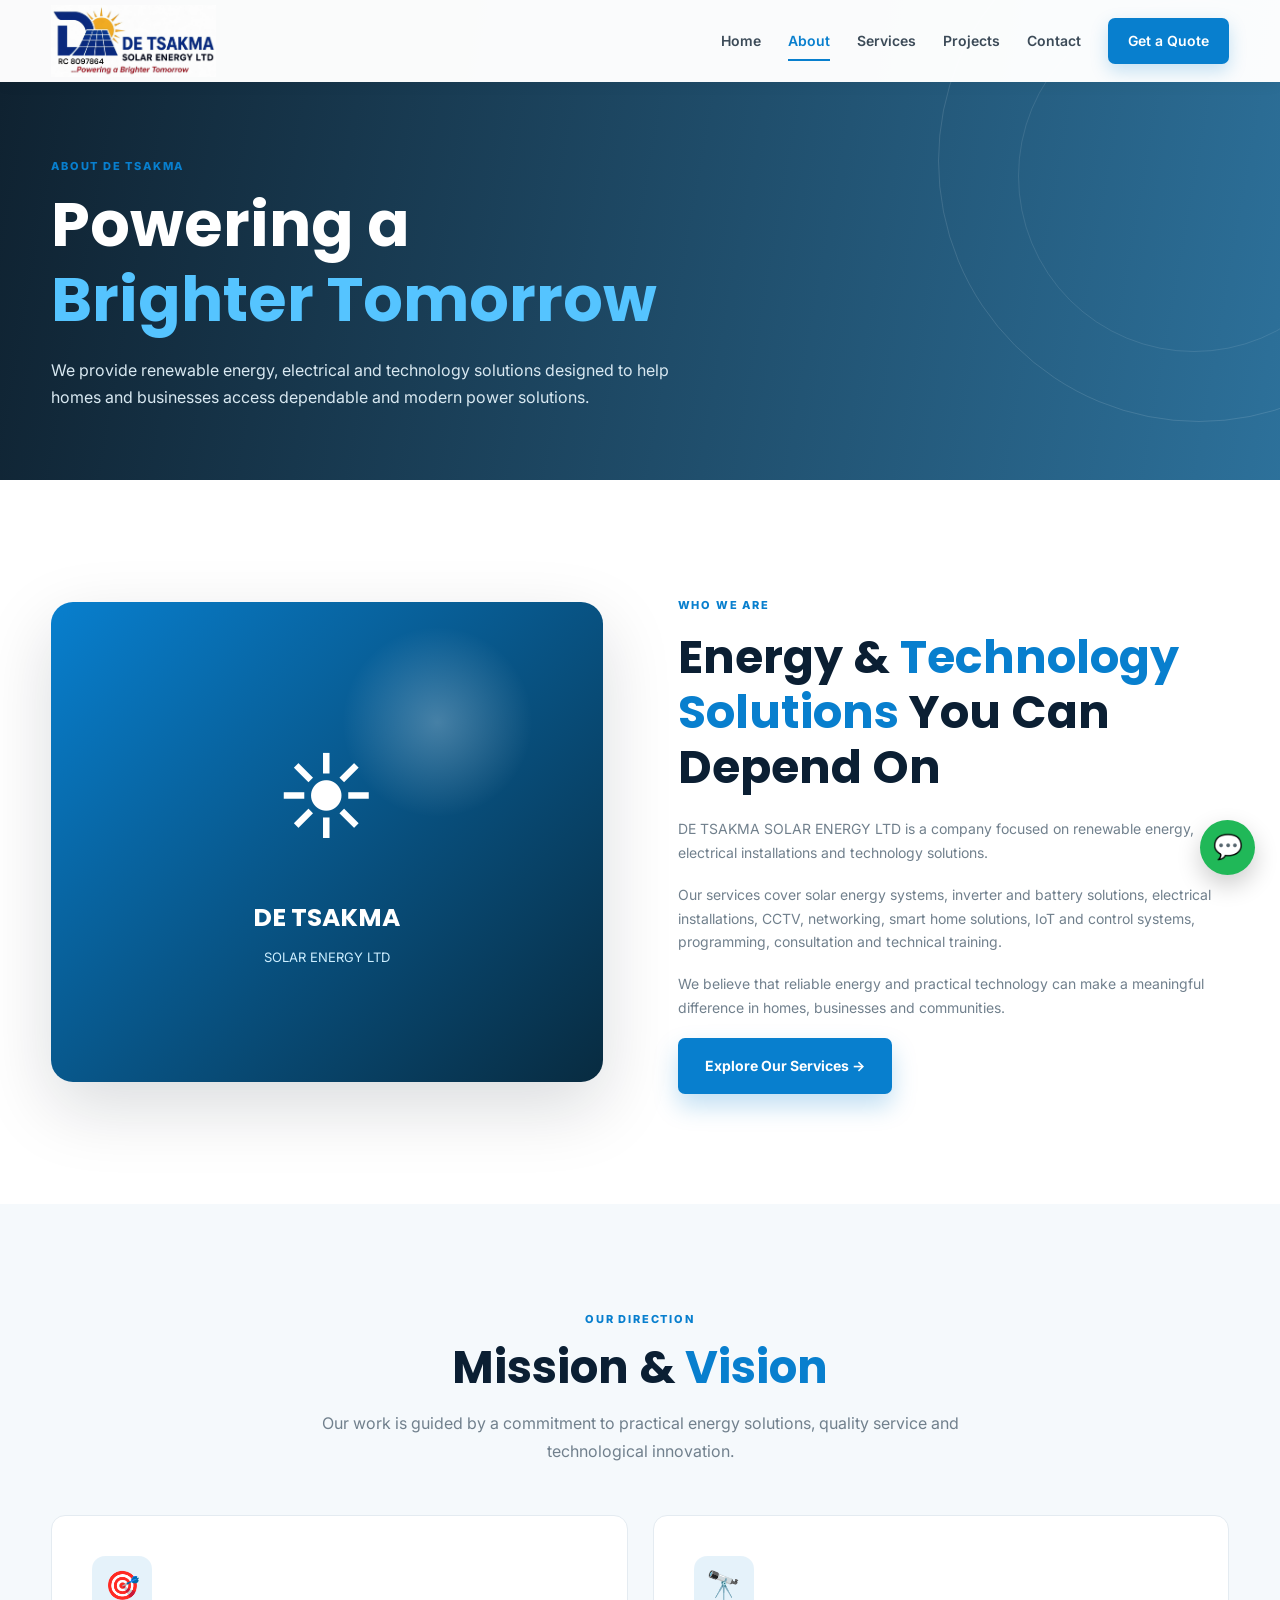
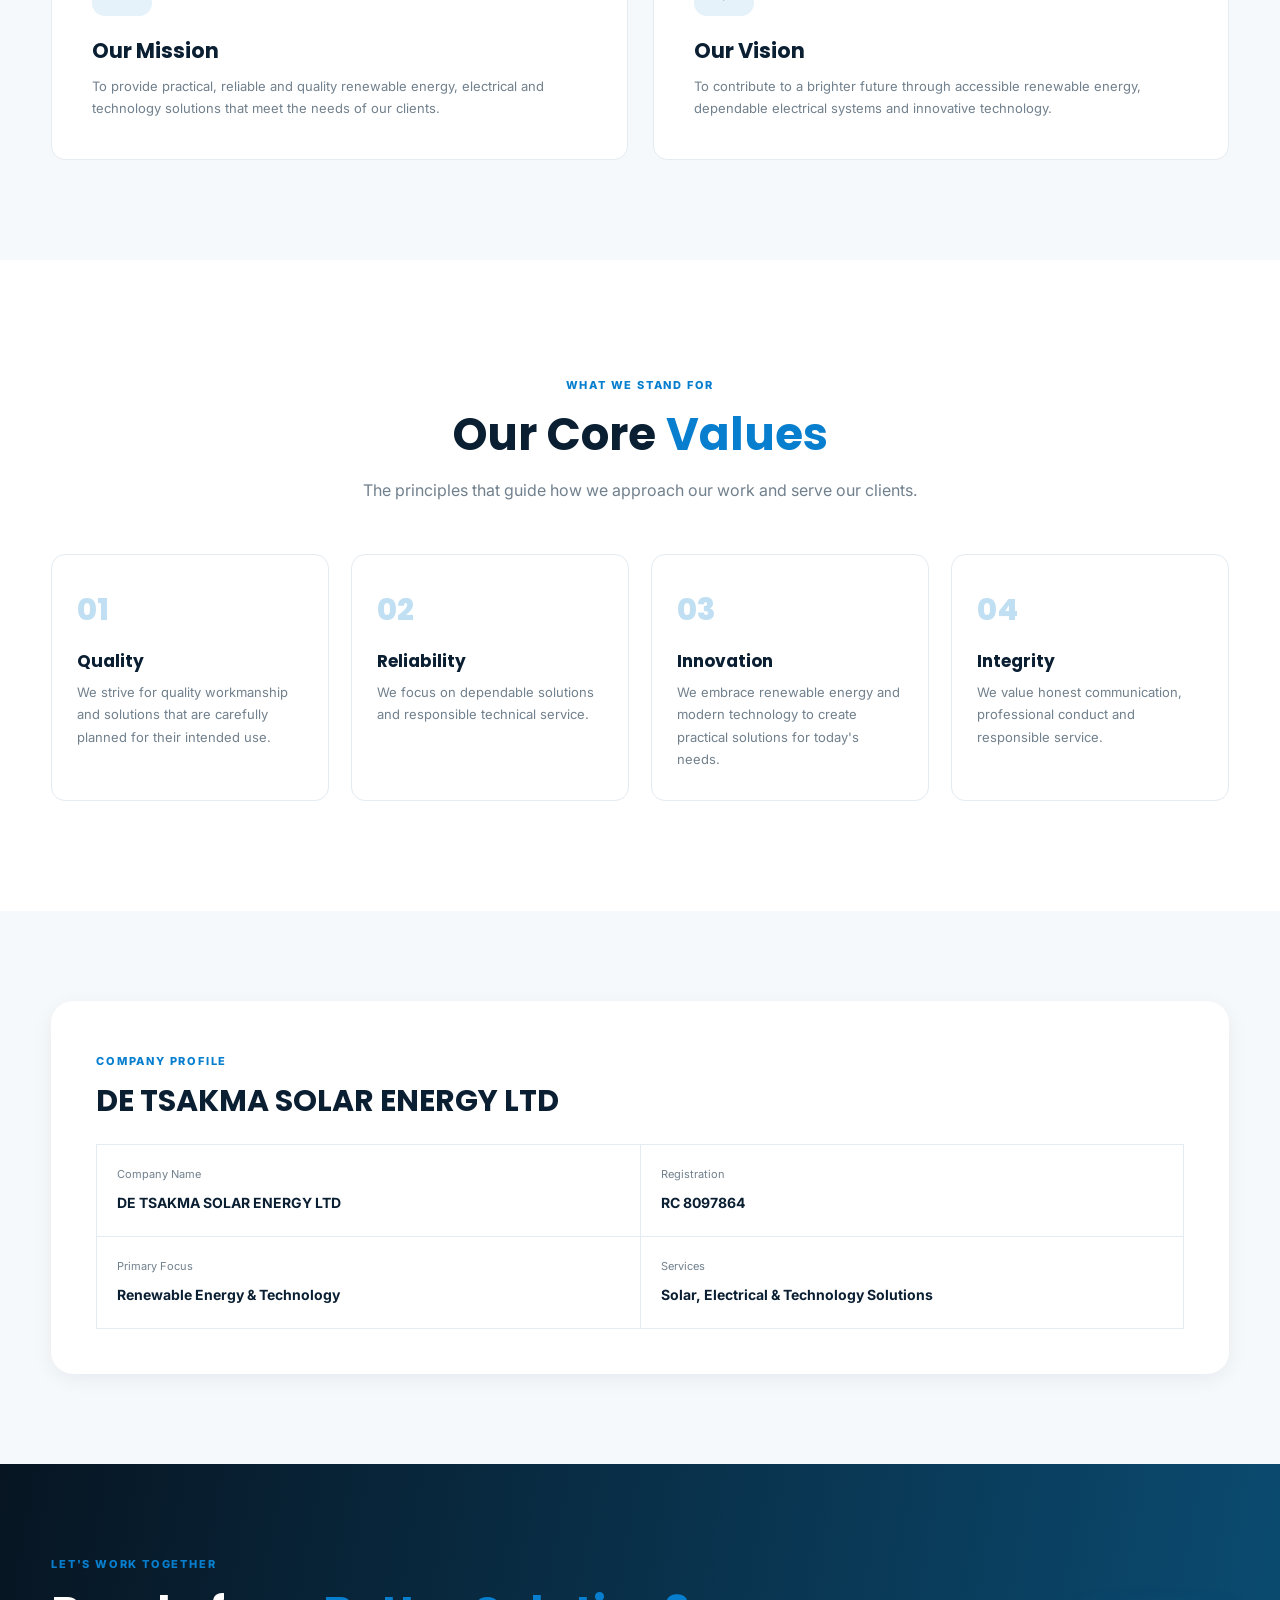
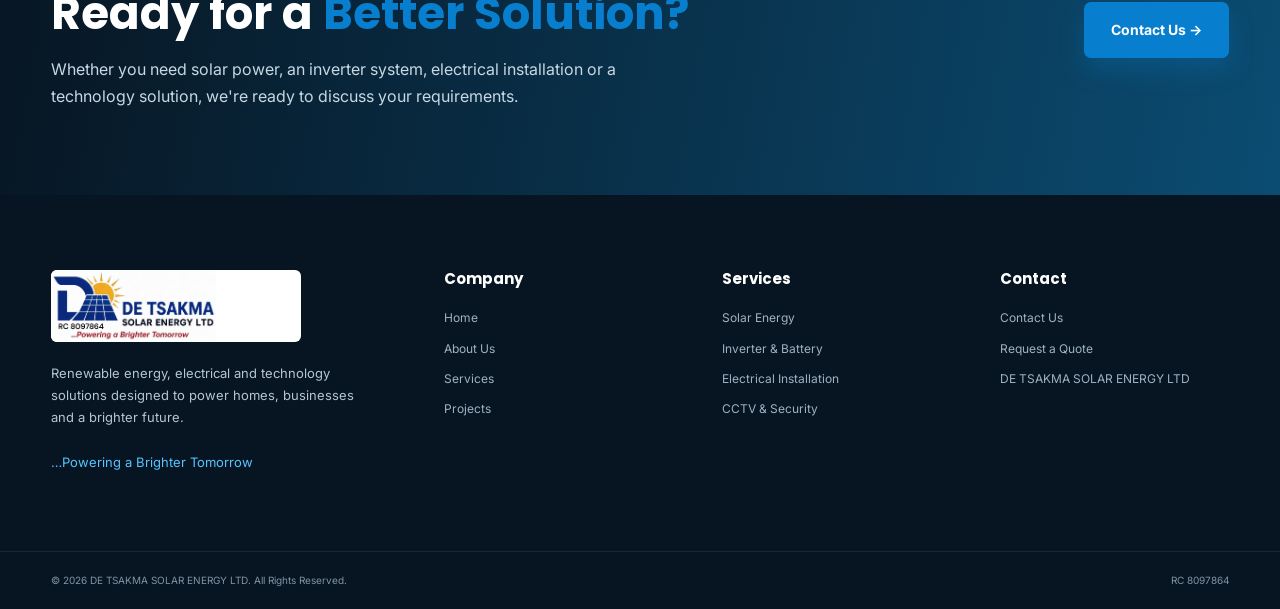
==== pages/about.html @ b1c533af "Build professional about page" ====
<!DOCTYPE html>
<html lang="en">

<head>
    <meta charset="UTF-8">

    <meta name="viewport" content="width=device-width, initial-scale=1.0">

    <title>About Us | DE TSAKMA SOLAR ENERGY LTD</title>

    <meta
        name="description"
        content="Learn about DE TSAKMA SOLAR ENERGY LTD, a renewable energy, electrical and technology solutions company."
    >

    <link rel="preconnect" href="https://fonts.googleapis.com">

    <link rel="preconnect"
          href="https://fonts.gstatic.com"
          crossorigin>

    <link
        href="https://fonts.googleapis.com/css2?family=Inter:wght@400;500;600;700;800&family=Poppins:wght@500;600;700;800&display=swap"
        rel="stylesheet"
    >

    <link rel="stylesheet" href="../css/style.css">

    <style>

        /* =========================
           ABOUT PAGE
           ========================= */

        .about-story {
            padding: 110px 0;
            background: white;
        }

        .story-grid {
            display: grid;
            grid-template-columns: 1fr 1fr;
            gap: 75px;
            align-items: center;
        }

        .story-visual {
            min-height: 480px;
            position: relative;
        }

        .story-box {
            width: 100%;
            min-height: 480px;
            border-radius: var(--radius-lg);
            overflow: hidden;

            background:
                radial-gradient(
                    circle at 70% 25%,
                    rgba(255,255,255,0.25),
                    transparent 18%
                ),
                linear-gradient(
                    135deg,
                    #087fce,
                    #082b40
                );

            display: flex;
            align-items: center;
            justify-content: center;
            flex-direction: column;

            color: white;

            box-shadow: var(--shadow-lg);
        }

        .story-box-icon {
            font-size: 95px;
            margin-bottom: 20px;
        }

        .story-box strong {
            font-family: "Poppins", sans-serif;
            font-size: 25px;
        }

        .story-box span {
            margin-top: 7px;
            color: #cceeff;
            font-size: 13px;
        }

        .story-content .section-label {
            margin-bottom: 15px;
        }

        .story-content h2 {
            font-size: clamp(30px, 4vw, 46px);
            margin-bottom: 22px;
        }

        .story-content h2 span {
            color: var(--primary);
        }

        .story-content p {
            color: var(--light-text);
            font-size: 14px;
            margin-bottom: 18px;
        }


        /* =========================
           MISSION / VISION
           ========================= */

        .mission-section {
            padding: 100px 0;
            background: var(--light);
        }

        .mission-grid {
            display: grid;
            grid-template-columns: 1fr 1fr;
            gap: 25px;
        }

        .mission-card {
            padding: 40px;
            background: white;
            border-radius: var(--radius-md);
            border: 1px solid var(--border);
            transition: var(--transition);
        }

        .mission-card:hover {
            transform: translateY(-5px);
            box-shadow: var(--shadow-md);
        }

        .mission-icon {
            width: 60px;
            height: 60px;
            border-radius: 13px;
            background: rgba(8,127,206,0.10);
            display: grid;
            place-items: center;
            font-size: 28px;
            margin-bottom: 22px;
        }

        .mission-card h3 {
            font-size: 21px;
            margin-bottom: 12px;
        }

        .mission-card p {
            color: var(--light-text);
            font-size: 13px;
        }


        /* =========================
           VALUES
           ========================= */

        .values-section {
            padding: 110px 0;
            background: white;
        }

        .values-grid {
            display: grid;
            grid-template-columns: repeat(4, 1fr);
            gap: 22px;
        }

        .value-card {
            padding: 30px 25px;
            border: 1px solid var(--border);
            border-radius: var(--radius-md);
            background: white;
            transition: var(--transition);
        }

        .value-card:hover {
            transform: translateY(-6px);
            box-shadow: var(--shadow-md);
            border-color: rgba(8,127,206,0.20);
        }

        .value-number {
            color: rgba(8,127,206,0.25);
            font-family: "Poppins", sans-serif;
            font-size: 30px;
            font-weight: 800;
            margin-bottom: 15px;
        }

        .value-card h3 {
            font-size: 17px;
            margin-bottom: 10px;
        }

        .value-card p {
            color: var(--light-text);
            font-size: 13px;
        }


        /* =========================
           COMPANY INFORMATION
           ========================= */

        .company-info {
            padding: 90px 0;
            background: var(--light);
        }

        .company-info-box {
            padding: 45px;
            background: white;
            border-radius: var(--radius-lg);
            box-shadow: var(--shadow-sm);
        }

        .company-info-box h2 {
            font-size: 30px;
            margin-bottom: 25px;
        }

        .company-details {
            display: grid;
            grid-template-columns: 1fr 1fr;
            gap: 0;
            border-top: 1px solid var(--border);
            border-left: 1px solid var(--border);
        }

        .company-detail {
            padding: 20px;
            border-right: 1px solid var(--border);
            border-bottom: 1px solid var(--border);
        }

        .company-detail span {
            display: block;
            color: var(--light-text);
            font-size: 11px;
            margin-bottom: 5px;
        }

        .company-detail strong {
            color: var(--secondary);
            font-size: 14px;
        }


        /* =========================
           RESPONSIVE
           ========================= */

        @media (max-width: 1050px) {

            .values-grid {
                grid-template-columns: repeat(2, 1fr);
            }

        }


        @media (max-width: 760px) {

            .about-story,
            .mission-section,
            .values-section,
            .company-info {
                padding: 75px 0;
            }

            .story-grid {
                grid-template-columns: 1fr;
                gap: 45px;
            }

            .story-box,
            .story-visual {
                min-height: 380px;
            }

            .mission-grid {
                grid-template-columns: 1fr;
            }

            .values-grid {
                grid-template-columns: 1fr;
            }

            .company-info-box {
                padding: 28px;
            }

            .company-details {
                grid-template-columns: 1fr;
            }

        }

    </style>

</head>


<body>


    <!-- =========================
         HEADER
         ========================= -->

    <header class="header">

        <div class="container nav-container">

            <a href="../index.html" class="logo">

                <img
                    src="../images/logo.png"
                    alt="DE TSAKMA SOLAR ENERGY LTD"
                >

            </a>


            <nav class="navbar">

                <a href="../index.html">
                    Home
                </a>

                <a href="about.html" class="active">
                    About
                </a>

                <a href="services.html">
                    Services
                </a>

                <a href="projects.html">
                    Projects
                </a>

                <a href="contact.html">
                    Contact
                </a>

                <a href="contact.html" class="nav-quote">
                    Get a Quote
                </a>

            </nav>


            <button
                class="menu-toggle"
                aria-label="Open navigation menu"
                aria-expanded="false"
            >
                ☰
            </button>

        </div>

    </header>



    <!-- =========================
         PAGE HERO
         ========================= -->

    <section class="page-hero">

        <div class="container page-hero-content">

            <span class="section-label">
                ABOUT DE TSAKMA
            </span>

            <h1>
                Powering a
                <span>Brighter Tomorrow</span>
            </h1>

            <p>
                We provide renewable energy, electrical and technology
                solutions designed to help homes and businesses access
                dependable and modern power solutions.
            </p>

        </div>

    </section>



    <!-- =========================
         COMPANY STORY
         ========================= -->

    <section class="about-story">

        <div class="container story-grid">


            <div class="story-visual">

                <div class="story-box">

                    <div class="story-box-icon">
                        ☀️
                    </div>

                    <strong>
                        DE TSAKMA
                    </strong>

                    <span>
                        SOLAR ENERGY LTD
                    </span>

                </div>

            </div>


            <div class="story-content">

                <span class="section-label">
                    WHO WE ARE
                </span>

                <h2>
                    Energy &
                    <span>Technology Solutions</span>
                    You Can Depend On
                </h2>

                <p>
                    DE TSAKMA SOLAR ENERGY LTD is a company focused on
                    renewable energy, electrical installations and
                    technology solutions.
                </p>

                <p>
                    Our services cover solar energy systems, inverter
                    and battery solutions, electrical installations,
                    CCTV, networking, smart home solutions, IoT and
                    control systems, programming, consultation and
                    technical training.
                </p>

                <p>
                    We believe that reliable energy and practical
                    technology can make a meaningful difference in
                    homes, businesses and communities.
                </p>

                <a
                    href="services.html"
                    class="btn btn-primary"
                >
                    Explore Our Services →
                </a>

            </div>

        </div>

    </section>



    <!-- =========================
         MISSION & VISION
         ========================= -->

    <section class="mission-section">

        <div class="container">

            <div class="section-heading">

                <span class="section-label">
                    OUR DIRECTION
                </span>

                <h2>
                    Mission &
                    <span>Vision</span>
                </h2>

                <p>
                    Our work is guided by a commitment to practical
                    energy solutions, quality service and technological
                    innovation.
                </p>

            </div>


            <div class="mission-grid">


                <div class="mission-card">

                    <div class="mission-icon">
                        🎯
                    </div>

                    <h3>
                        Our Mission
                    </h3>

                    <p>
                        To provide practical, reliable and quality
                        renewable energy, electrical and technology
                        solutions that meet the needs of our clients.
                    </p>

                </div>


                <div class="mission-card">

                    <div class="mission-icon">
                        🔭
                    </div>

                    <h3>
                        Our Vision
                    </h3>

                    <p>
                        To contribute to a brighter future through
                        accessible renewable energy, dependable
                        electrical systems and innovative technology.
                    </p>

                </div>

            </div>

        </div>

    </section>



    <!-- =========================
         CORE VALUES
         ========================= -->

    <section class="values-section">

        <div class="container">

            <div class="section-heading">

                <span class="section-label">
                    WHAT WE STAND FOR
                </span>

                <h2>
                    Our Core
                    <span>Values</span>
                </h2>

                <p>
                    The principles that guide how we approach our
                    work and serve our clients.
                </p>

            </div>


            <div class="values-grid">


                <div class="value-card">

                    <div class="value-number">
                        01
                    </div>

                    <h3>
                        Quality
                    </h3>

                    <p>
                        We strive for quality workmanship and solutions
                        that are carefully planned for their intended use.
                    </p>

                </div>


                <div class="value-card">

                    <div class="value-number">
                        02
                    </div>

                    <h3>
                        Reliability
                    </h3>

                    <p>
                        We focus on dependable solutions and responsible
                        technical service.
                    </p>

                </div>


                <div class="value-card">

                    <div class="value-number">
                        03
                    </div>

                    <h3>
                        Innovation
                    </h3>

                    <p>
                        We embrace renewable energy and modern technology
                        to create practical solutions for today's needs.
                    </p>

                </div>


                <div class="value-card">

                    <div class="value-number">
                        04
                    </div>

                    <h3>
                        Integrity
                    </h3>

                    <p>
                        We value honest communication, professional
                        conduct and responsible service.
                    </p>

                </div>

            </div>

        </div>

    </section>



    <!-- =========================
         COMPANY INFORMATION
         ========================= -->

    <section class="company-info">

        <div class="container">

            <div class="company-info-box">

                <span class="section-label">
                    COMPANY PROFILE
                </span>

                <h2>
                    DE TSAKMA SOLAR ENERGY LTD
                </h2>


                <div class="company-details">

                    <div class="company-detail">

                        <span>
                            Company Name
                        </span>

                        <strong>
                            DE TSAKMA SOLAR ENERGY LTD
                        </strong>

                    </div>


                    <div class="company-detail">

                        <span>
                            Registration
                        </span>

                        <strong>
                            RC 8097864
                        </strong>

                    </div>


                    <div class="company-detail">

                        <span>
                            Primary Focus
                        </span>

                        <strong>
                            Renewable Energy & Technology
                        </strong>

                    </div>


                    <div class="company-detail">

                        <span>
                            Services
                        </span>

                        <strong>
                            Solar, Electrical & Technology Solutions
                        </strong>

                    </div>

                </div>

            </div>

        </div>

    </section>



    <!-- =========================
         CALL TO ACTION
         ========================= -->

    <section class="quote-section">

        <div class="container quote-container">

            <div>

                <span class="section-label">
                    LET'S WORK TOGETHER
                </span>

                <h2>
                    Ready for a
                    <span>Better Solution?</span>
                </h2>

                <p>
                    Whether you need solar power, an inverter system,
                    electrical installation or a technology solution,
                    we're ready to discuss your requirements.
                </p>

            </div>


            <a
                href="contact.html"
                class="btn btn-primary"
            >
                Contact Us →
            </a>

        </div>

    </section>



    <!-- =========================
         FOOTER
         ========================= -->

    <footer class="footer">

        <div class="container footer-grid">


            <div class="footer-brand">

                <a
                    href="../index.html"
                    class="logo footer-logo"
                >

                    <img
                        src="../images/logo.png"
                        alt="DE TSAKMA SOLAR ENERGY LTD"
                    >

                </a>

                <p>
                    Renewable energy, electrical and technology
                    solutions designed to power homes, businesses
                    and a brighter future.
                </p>

                <span class="slogan">
                    …Powering a Brighter Tomorrow
                </span>

            </div>


            <div class="footer-column">

                <h3>
                    Company
                </h3>

                <a href="../index.html">
                    Home
                </a>

                <a href="about.html">
                    About Us
                </a>

                <a href="services.html">
                    Services
                </a>

                <a href="projects.html">
                    Projects
                </a>

            </div>


            <div class="footer-column">

                <h3>
                    Services
                </h3>

                <a href="services.html">
                    Solar Energy
                </a>

                <a href="services.html">
                    Inverter & Battery
                </a>

                <a href="services.html">
                    Electrical Installation
                </a>

                <a href="services.html">
                    CCTV & Security
                </a>

            </div>


            <div class="footer-column">

                <h3>
                    Contact
                </h3>

                <a href="contact.html">
                    Contact Us
                </a>

                <a href="contact.html">
                    Request a Quote
                </a>

                <p>
                    DE TSAKMA SOLAR ENERGY LTD
                </p>

            </div>

        </div>


        <div class="footer-bottom">

            <div class="container">

                <p>
                    © 2026 DE TSAKMA SOLAR ENERGY LTD.
                    All Rights Reserved.
                </p>

                <p>
                    RC 8097864
                </p>

            </div>

        </div>

    </footer>



    <!-- =========================
         WHATSAPP
         ========================= -->

    <a
        href="https://wa.me/"
        class="whatsapp-button"
        target="_blank"
        rel="noopener"
        aria-label="Chat with DE TSAKMA SOLAR ENERGY LTD on WhatsApp"
    >
        💬
    </a>



    <script src="../js/script.js"></script>

</body>

</html>
---- css/style.css ----
/* =========================================================
   DE TSAKMA SOLAR ENERGY LTD
   Main Website Stylesheet
   Official brand logo version
   ========================================================= */

/* =========================
   ROOT VARIABLES
   ========================= */

:root {
    --primary: #087fce;
    --primary-dark: #05629e;
    --secondary: #0b1f33;
    --dark: #071522;
    --text: #44515d;
    --light-text: #71808d;
    --white: #ffffff;
    --light: #f5f9fc;
    --border: #e4ebf1;
    --success: #18a558;

    --container: 1180px;

    --shadow-sm: 0 5px 20px rgba(7, 21, 34, 0.06);
    --shadow-md: 0 15px 40px rgba(7, 21, 34, 0.10);
    --shadow-lg: 0 25px 70px rgba(7, 21, 34, 0.15);

    --radius-sm: 8px;
    --radius-md: 14px;
    --radius-lg: 22px;

    --transition: all 0.3s ease;
}


/* =========================
   RESET
   ========================= */

* {
    margin: 0;
    padding: 0;
    box-sizing: border-box;
}

html {
    scroll-behavior: smooth;
}

body {
    font-family: "Inter", sans-serif;
    color: var(--text);
    background: var(--white);
    line-height: 1.7;
    overflow-x: hidden;
}

h1,
h2,
h3,
h4 {
    font-family: "Poppins", sans-serif;
    color: var(--secondary);
    line-height: 1.2;
}

img {
    max-width: 100%;
    display: block;
}

a {
    text-decoration: none;
    color: inherit;
}

button,
input,
textarea,
select {
    font-family: inherit;
}


/* =========================
   CONTAINER
   ========================= */

.container {
    width: min(92%, var(--container));
    margin: 0 auto;
}


/* =========================
   HEADER
   ========================= */

.header {
    position: fixed;
    top: 0;
    left: 0;
    width: 100%;
    z-index: 1000;
    background: rgba(255, 255, 255, 0.98);
    box-shadow: 0 2px 15px rgba(0, 0, 0, 0.05);
    transition: var(--transition);
}

.nav-container {
    min-height: 82px;
    display: flex;
    align-items: center;
    justify-content: space-between;
    gap: 25px;
}


/* =========================
   OFFICIAL COMPANY LOGO
   IMPORTANT:
   The logo image already contains:
   - DE TSAKMA
   - SOLAR ENERGY LTD
   - RC 8097864
   - Official solar symbol
   - Official slogan
   Therefore no .logo-icon or .logo-text is needed.
   ========================= */

.logo {
    display: flex;
    align-items: center;
    flex: 0 0 auto;
    width: 250px;
    height: 72px;
    overflow: hidden;
}

.logo img {
    display: block;
    width: 250px;
    height: 72px;
    max-width: none;
    object-fit: contain;
    object-position: left center;
}


/* =========================
   NAVIGATION
   ========================= */

.navbar {
    display: flex;
    align-items: center;
    justify-content: flex-end;
    gap: 27px;
    flex: 1;
}

.navbar > a {
    color: #3c4b58;
    font-size: 14px;
    font-weight: 600;
    transition: var(--transition);
    position: relative;
    white-space: nowrap;
}

.navbar > a:not(.nav-quote)::after {
    content: "";
    position: absolute;
    left: 0;
    bottom: -8px;
    width: 0;
    height: 2px;
    background: var(--primary);
    transition: var(--transition);
}

.navbar > a:hover,
.navbar > a.active {
    color: var(--primary);
}

.navbar > a:hover::after,
.navbar > a.active::after {
    width: 100%;
}

.nav-quote {
    padding: 11px 20px;
    background: var(--primary);
    color: var(--white) !important;
    border-radius: 7px;
    box-shadow: 0 7px 18px rgba(8, 127, 206, 0.22);
}

.nav-quote:hover {
    background: var(--primary-dark);
    transform: translateY(-2px);
}

.nav-quote::after {
    display: none !important;
}


/* =========================
   MOBILE MENU
   ========================= */

.menu-toggle {
    display: none;
    border: 0;
    background: transparent;
    color: var(--secondary);
    font-size: 27px;
    cursor: pointer;
    padding: 5px;
    line-height: 1;
}


/* =========================
   HERO
   ========================= */

.hero {
    min-height: 760px;
    padding-top: 82px;
    position: relative;
    display: flex;
    align-items: center;
    background:
        linear-gradient(
            90deg,
            rgba(5, 24, 39, 0.94) 0%,
            rgba(5, 24, 39, 0.82) 45%,
            rgba(5, 24, 39, 0.30) 100%
        ),
        linear-gradient(
            135deg,
            #075a8e,
            #0c2c44
        );
    overflow: hidden;
}

.hero::before {
    content: "";
    position: absolute;
    width: 650px;
    height: 650px;
    right: -250px;
    top: 50px;
    border-radius: 50%;
    border: 1px solid rgba(255, 255, 255, 0.12);
}

.hero::after {
    content: "";
    position: absolute;
    width: 430px;
    height: 430px;
    right: -130px;
    top: 160px;
    border-radius: 50%;
    border: 1px solid rgba(255, 255, 255, 0.10);
}

.hero-content {
    position: relative;
    z-index: 2;
}

.hero-text {
    max-width: 720px;
    color: white;
}

.hero-badge {
    display: inline-flex;
    padding: 8px 15px;
    margin-bottom: 24px;
    border: 1px solid rgba(255, 255, 255, 0.20);
    border-radius: 50px;
    background: rgba(255, 255, 255, 0.08);
    color: #dff4ff;
    font-size: 12px;
    font-weight: 700;
    letter-spacing: 0.5px;
}

.hero h1 {
    color: white;
    font-size: clamp(42px, 6vw, 72px);
    margin-bottom: 25px;
    letter-spacing: -1.5px;
}

.hero h1 span {
    display: block;
    color: #55c4ff;
}

.hero p {
    max-width: 650px;
    color: #dce9f2;
    font-size: 17px;
    margin-bottom: 35px;
}

.hero-buttons {
    display: flex;
    flex-wrap: wrap;
    gap: 15px;
}

.btn {
    display: inline-flex;
    align-items: center;
    justify-content: center;
    gap: 12px;
    padding: 14px 25px;
    border-radius: 7px;
    font-size: 14px;
    font-weight: 700;
    border: 2px solid transparent;
    cursor: pointer;
    transition: var(--transition);
}

.btn-primary {
    background: var(--primary);
    color: white;
    box-shadow: 0 12px 25px rgba(8, 127, 206, 0.25);
}

.btn-primary:hover {
    background: #0a91e8;
    transform: translateY(-3px);
}

.btn-outline {
    border-color: rgba(255, 255, 255, 0.45);
    color: white;
}

.btn-outline:hover {
    background: white;
    color: var(--secondary);
    transform: translateY(-3px);
}

.btn-dark {
    background: var(--secondary);
    color: white;
}

.btn-dark:hover {
    background: var(--primary);
    transform: translateY(-3px);
}

.btn-light {
    background: white;
    color: var(--secondary);
}

.btn-light:hover {
    transform: translateY(-3px);
    box-shadow: var(--shadow-md);
}

.hero-trust {
    display: flex;
    flex-wrap: wrap;
    gap: 35px;
    margin-top: 55px;
}

.hero-trust div {
    display: flex;
    flex-direction: column;
}

.hero-trust strong {
    color: white;
    font-size: 15px;
}

.hero-trust span {
    color: #b9cfdd;
    font-size: 11px;
}


/* =========================
   INNER PAGE HERO
   ========================= */

.page-hero {
    min-height: 480px;
    padding-top: 82px;
    display: flex;
    align-items: center;
    position: relative;
    overflow: hidden;
    background:
        linear-gradient(
            100deg,
            rgba(5, 24, 39, 0.96),
            rgba(8, 88, 137, 0.85)
        );
}

.page-hero::before {
    content: "";
    position: absolute;
    width: 520px;
    height: 520px;
    right: -180px;
    top: -100px;
    border-radius: 50%;
    border: 1px solid rgba(255, 255, 255, 0.12);
}

.page-hero::after {
    content: "";
    position: absolute;
    width: 350px;
    height: 350px;
    right: -90px;
    top: 0;
    border-radius: 50%;
    border: 1px solid rgba(255, 255, 255, 0.10);
}

.page-hero-content {
    position: relative;
    z-index: 2;
}

.page-hero h1 {
    max-width: 750px;
    color: white;
    font-size: clamp(38px, 5vw, 62px);
    margin-bottom: 20px;
}

.page-hero h1 span {
    display: block;
    color: #55c4ff;
}

.page-hero p {
    max-width: 620px;
    color: #d8e8f1;
    font-size: 16px;
}


/* =========================
   SECTION DEFAULTS
   ========================= */

section {
    position: relative;
}

.section-label {
    display: inline-block;
    color: var(--primary);
    font-size: 11px;
    font-weight: 800;
    letter-spacing: 1.8px;
    margin-bottom: 13px;
}

.section-heading {
    max-width: 680px;
    margin: 0 auto 50px;
    text-align: center;
}

.section-heading h2 {
    font-size: clamp(30px, 4vw, 45px);
    margin-bottom: 15px;
}

.section-heading h2 span,
.about-content h2 span,
.quote-container h2 span {
    color: var(--primary);
}

.section-heading p {
    color: var(--light-text);
}


/* =========================
   ABOUT
   ========================= */

.about-intro {
    padding: 110px 0;
    background: white;
}

.about-grid {
    display: grid;
    grid-template-columns: 1fr 1fr;
    gap: 80px;
    align-items: center;
}

.about-image {
    min-height: 500px;
    position: relative;
}

.image-placeholder {
    min-height: 500px;
    border-radius: var(--radius-lg);
    background:
        radial-gradient(circle at 30% 25%, rgba(255,255,255,0.35), transparent 20%),
        linear-gradient(135deg, #0b80c9, #0b2940);
    display: flex;
    align-items: center;
    justify-content: center;
    flex-direction: column;
    color: white;
    box-shadow: var(--shadow-lg);
}

.image-placeholder span {
    font-size: 100px;
    margin-bottom: 10px;
}

.image-placeholder p {
    font-weight: 700;
    letter-spacing: 1px;
}

.experience-card {
    position: absolute;
    right: -25px;
    bottom: 35px;
    background: white;
    padding: 20px 25px;
    border-radius: 12px;
    box-shadow: var(--shadow-lg);
    display: flex;
    flex-direction: column;
}

.experience-card strong {
    color: var(--primary);
    font-family: "Poppins", sans-serif;
    font-size: 18px;
}

.experience-card span {
    color: var(--secondary);
    font-size: 12px;
    font-weight: 700;
}

.about-content h2 {
    font-size: clamp(30px, 4vw, 45px);
    margin-bottom: 25px;
}

.about-content > p {
    color: var(--light-text);
    margin-bottom: 18px;
}

.about-features {
    display: grid;
    grid-template-columns: 1fr 1fr;
    gap: 15px;
    margin: 28px 0;
}

.about-features div {
    display: flex;
    align-items: center;
    gap: 10px;
}

.about-features span {
    width: 25px;
    height: 25px;
    display: grid;
    place-items: center;
    border-radius: 50%;
    background: rgba(8, 127, 206, 0.10);
    color: var(--primary);
    font-size: 12px;
    font-weight: 800;
}

.about-features p {
    font-size: 13px;
    font-weight: 600;
    color: var(--secondary);
}

.text-link {
    display: inline-block;
    color: var(--primary);
    font-weight: 700;
    font-size: 14px;
    margin-top: 10px;
}

.text-link:hover {
    text-decoration: underline;
}


/* =========================
   SERVICES
   ========================= */

.services-section {
    padding: 110px 0;
    background: var(--light);
}

.services-grid {
    display: grid;
    grid-template-columns: repeat(3, 1fr);
    gap: 22px;
}

.service-card {
    padding: 32px;
    background: white;
    border: 1px solid var(--border);
    border-radius: var(--radius-md);
    transition: var(--transition);
}

.service-card:hover {
    transform: translateY(-8px);
    box-shadow: var(--shadow-md);
    border-color: rgba(8, 127, 206, 0.20);
}

.service-icon {
    width: 58px;
    height: 58px;
    border-radius: 13px;
    display: grid;
    place-items: center;
    background: rgba(8, 127, 206, 0.09);
    font-size: 26px;
    margin-bottom: 22px;
}

.service-card h3 {
    font-size: 19px;
    margin-bottom: 12px;
}

.service-card p {
    color: var(--light-text);
    font-size: 13px;
    margin-bottom: 22px;
}

.service-card a {
    color: var(--primary);
    font-size: 13px;
    font-weight: 700;
}

.center-button {
    text-align: center;
    margin-top: 45px;
}


/* =========================
   STATS
   ========================= */

.stats-section {
    padding: 65px 0;
    background: var(--primary);
}

.stats-grid {
    display: grid;
    grid-template-columns: repeat(4, 1fr);
}

.stat {
    text-align: center;
    padding: 10px 25px;
    border-right: 1px solid rgba(255, 255, 255, 0.20);
}

.stat:last-child {
    border-right: 0;
}

.stat strong {
    display: block;
    color: white;
    font-family: "Poppins", sans-serif;
    font-size: 38px;
    margin-bottom: 4px;
}

.stat span {
    color: #d9f1ff;
    font-size: 12px;
}


/* =========================
   WHY US
   ========================= */

.why-us {
    padding: 110px 0;
    background: white;
}

.why-grid {
    display: grid;
    grid-template-columns: repeat(4, 1fr);
    gap: 25px;
}

.why-card {
    padding: 30px 25px;
    border-top: 3px solid var(--primary);
    background: var(--light);
    border-radius: 0 0 12px 12px;
}

.why-number {
    color: rgba(8, 127, 206, 0.25);
    font-family: "Poppins", sans-serif;
    font-size: 32px;
    font-weight: 800;
    margin-bottom: 15px;
}

.why-card h3 {
    font-size: 17px;
    margin-bottom: 10px;
}

.why-card p {
    color: var(--light-text);
    font-size: 13px;
}


/* =========================
   PROJECTS
   ========================= */

.projects-section {
    padding: 110px 0;
    background: var(--light);
}

.projects-grid {
    display: grid;
    grid-template-columns: repeat(3, 1fr);
    gap: 25px;
}

.project-card {
    overflow: hidden;
    background: white;
    border-radius: var(--radius-md);
    box-shadow: var(--shadow-sm);
    transition: var(--transition);
}

.project-card:hover {
    transform: translateY(-7px);
    box-shadow: var(--shadow-md);
}

.project-image {
    height: 270px;
    display: grid;
    place-items: center;
    position: relative;
}

.project-image span {
    font-size: 70px;
}

.solar-project {
    background: linear-gradient(135deg, #0a84ce, #11334a);
}

.inverter-project {
    background: linear-gradient(135deg, #173d56, #071522);
}

.electrical-project {
    background: linear-gradient(135deg, #087fce, #082b40);
}

.project-info {
    padding: 22px 24px 25px;
}

.project-info span {
    color: var(--primary);
    font-size: 11px;
    font-weight: 800;
    text-transform: uppercase;
    letter-spacing: 1px;
}

.project-info h3 {
    margin-top: 7px;
    font-size: 18px;
}


/* =========================
   QUOTE SECTION
   ========================= */

.quote-section {
    padding: 85px 0;
    background:
        linear-gradient(
            100deg,
            #071522,
            #0b4c72
        );
}

.quote-container {
    display: flex;
    align-items: center;
    justify-content: space-between;
    gap: 40px;
}

.quote-container h2 {
    color: white;
    font-size: clamp(30px, 4vw, 45px);
    margin-bottom: 15px;
}

.quote-container p {
    color: #c5d8e4;
    max-width: 600px;
}


/* =========================
   CONTACT
   ========================= */

.contact-section {
    padding: 110px 0;
    background: white;
}

.contact-grid {
    display: grid;
    grid-template-columns: 0.85fr 1.15fr;
    gap: 70px;
    align-items: start;
}

.contact-info {
    display: flex;
    flex-direction: column;
    gap: 20px;
}

.contact-item {
    display: flex;
    align-items: center;
    gap: 17px;
    padding: 20px;
    background: var(--light);
    border-radius: 12px;
}

.contact-icon {
    width: 48px;
    height: 48px;
    border-radius: 10px;
    background: rgba(8, 127, 206, 0.10);
    display: grid;
    place-items: center;
    font-size: 21px;
    flex: 0 0 48px;
}

.contact-item div:last-child {
    display: flex;
    flex-direction: column;
}

.contact-item span {
    color: var(--light-text);
    font-size: 11px;
}

.contact-item strong {
    color: var(--secondary);
    font-size: 13px;
}

.contact-form {
    display: grid;
    grid-template-columns: 1fr 1fr;
    gap: 16px;
}

.contact-form input,
.contact-form textarea,
.contact-form select {
    width: 100%;
    padding: 15px;
    border: 1px solid var(--border);
    border-radius: 8px;
    outline: none;
    color: var(--secondary);
    background: white;
    transition: var(--transition);
    font-size: 13px;
}

.contact-form input:focus,
.contact-form textarea:focus,
.contact-form select:focus {
    border-color: var(--primary);
    box-shadow: 0 0 0 3px rgba(8, 127, 206, 0.08);
}

.contact-form textarea {
    resize: vertical;
}

.contact-form textarea,
.contact-form button {
    grid-column: 1 / -1;
}


/* =========================
   FOOTER
   ========================= */

.footer {
    background: var(--dark);
    color: #b4c6d2;
}

.footer-grid {
    padding: 75px 0;
    display: grid;
    grid-template-columns: 1.5fr 1fr 1fr 1fr;
    gap: 50px;
}

.footer-logo {
    width: 250px;
    height: 72px;
    background: white;
    border-radius: 6px;
}

.footer-logo img {
    width: 250px;
    height: 72px;
    object-fit: contain;
}

.footer-brand p {
    margin: 20px 0;
    max-width: 320px;
    font-size: 13px;
}

.slogan {
    color: #55c4ff;
    font-size: 13px;
}

.footer-column {
    display: flex;
    flex-direction: column;
    gap: 10px;
}

.footer-column h3 {
    color: white;
    font-size: 15px;
    margin-bottom: 10px;
}

.footer-column a,
.footer-column p {
    color: #9fb2c0;
    font-size: 12px;
}

.footer-column a:hover {
    color: #55c4ff;
}

.footer-bottom {
    border-top: 1px solid rgba(255, 255, 255, 0.08);
}

.footer-bottom .container {
    padding: 20px 0;
    display: flex;
    align-items: center;
    justify-content: space-between;
    gap: 20px;
}

.footer-bottom p {
    font-size: 10px;
    color: #8094a2;
}


/* =========================
   WHATSAPP BUTTON
   ========================= */

.whatsapp-button {
    position: fixed;
    right: 25px;
    bottom: 25px;
    width: 55px;
    height: 55px;
    border-radius: 50%;
    background: #20b858;
    color: white;
    display: grid;
    place-items: center;
    font-size: 24px;
    box-shadow: 0 10px 25px rgba(0, 0, 0, 0.20);
    z-index: 900;
    transition: var(--transition);
}

.whatsapp-button:hover {
    transform: scale(1.08);
}


/* =========================
   RESPONSIVE — TABLET
   ========================= */

@media (max-width: 1050px) {

    .nav-container {
        gap: 15px;
    }

    .logo {
        width: 210px;
        height: 65px;
    }

    .logo img {
        width: 210px;
        height: 65px;
    }

    .navbar {
        gap: 18px;
    }

    .navbar > a {
        font-size: 13px;
    }

    .services-grid {
        grid-template-columns: repeat(2, 1fr);
    }

    .why-grid {
        grid-template-columns: repeat(2, 1fr);
    }

    .projects-grid {
        grid-template-columns: repeat(2, 1fr);
    }

    .about-grid {
        gap: 45px;
    }

    .footer-grid {
        grid-template-columns: repeat(2, 1fr);
    }
}


/* =========================
   RESPONSIVE — MOBILE
   ========================= */

@media (max-width: 760px) {

    .nav-container {
        min-height: 72px;
        gap: 10px;
    }

    .logo {
        width: 185px;
        height: 58px;
    }

    .logo img {
        width: 185px;
        height: 58px;
    }

    .menu-toggle {
        display: block;
    }

    .navbar {
        position: absolute;
        top: 72px;
        left: 0;
        width: 100%;
        padding: 25px;
        background: white;
        box-shadow: var(--shadow-md);
        display: none;
        flex-direction: column;
        align-items: stretch;
        justify-content: flex-start;
        gap: 14px;
    }

    .navbar.active {
        display: flex;
    }

    .navbar > a {
        padding: 8px 0;
        font-size: 14px;
    }

    .navbar > a:not(.nav-quote)::after {
        bottom: 0;
    }

    .nav-quote {
        text-align: center;
        padding: 12px 20px !important;
    }

    .hero {
        min-height: 700px;
        padding-top: 72px;
    }

    .hero h1 {
        font-size: 43px;
    }

    .hero p {
        font-size: 15px;
    }

    .hero-trust {
        gap: 20px;
        margin-top: 40px;
    }

    .page-hero {
        min-height: 430px;
        padding-top: 72px;
    }

    .page-hero h1 {
        font-size: 38px;
    }

    .about-intro,
    .services-section,
    .why-us,
    .projects-section,
    .contact-section {
        padding: 75px 0;
    }

    .about-grid {
        grid-template-columns: 1fr;
    }

    .about-image,
    .image-placeholder {
        min-height: 380px;
    }

    .experience-card {
        right: 15px;
        bottom: 20px;
    }

    .about-features {
        grid-template-columns: 1fr;
    }

    .services-grid,
    .projects-grid {
        grid-template-columns: 1fr;
    }

    .stats-grid {
        grid-template-columns: 1fr 1fr;
        gap: 25px 0;
    }

    .stat:nth-child(2) {
        border-right: 0;
    }

    .stat:nth-child(3),
    .stat:nth-child(4) {
        border-top: 1px solid rgba(255, 255, 255, 0.20);
        padding-top: 25px;
    }

    .why-grid {
        grid-template-columns: 1fr;
    }

    .quote-container {
        flex-direction: column;
        align-items: flex-start;
    }

    .contact-grid {
        grid-template-columns: 1fr;
        gap: 40px;
    }

    .contact-form {
        grid-template-columns: 1fr;
    }

    .contact-form textarea,
    .contact-form button {
        grid-column: auto;
    }

    .footer-grid {
        grid-template-columns: 1fr;
        gap: 35px;
        padding: 55px 0;
    }

    .footer-logo {
        width: 220px;
        height: 65px;
    }

    .footer-logo img {
        width: 220px;
        height: 65px;
    }

    .footer-bottom .container {
        flex-direction: column;
        align-items: flex-start;
    }
}


/* =========================
   SMALL MOBILE
   ========================= */

@media (max-width: 430px) {

    .logo {
        width: 160px;
        height: 52px;
    }

    .logo img {
        width: 160px;
        height: 52px;
    }

    .hero h1 {
        font-size: 37px;
    }

    .hero-buttons {
        flex-direction: column;
        align-items: stretch;
    }

    .btn {
        width: 100%;
    }

    .stats-grid {
        grid-template-columns: 1fr;
    }

    .stat {
        border-right: 0 !important;
        border-bottom: 1px solid rgba(255, 255, 255, 0.20);
        padding: 20px;
    }

    .stat:last-child {
        border-bottom: 0;
    }

    .footer-logo {
        width: 200px;
        height: 60px;
    }

    .footer-logo img {
        width: 200px;
        height: 60px;
    }
}
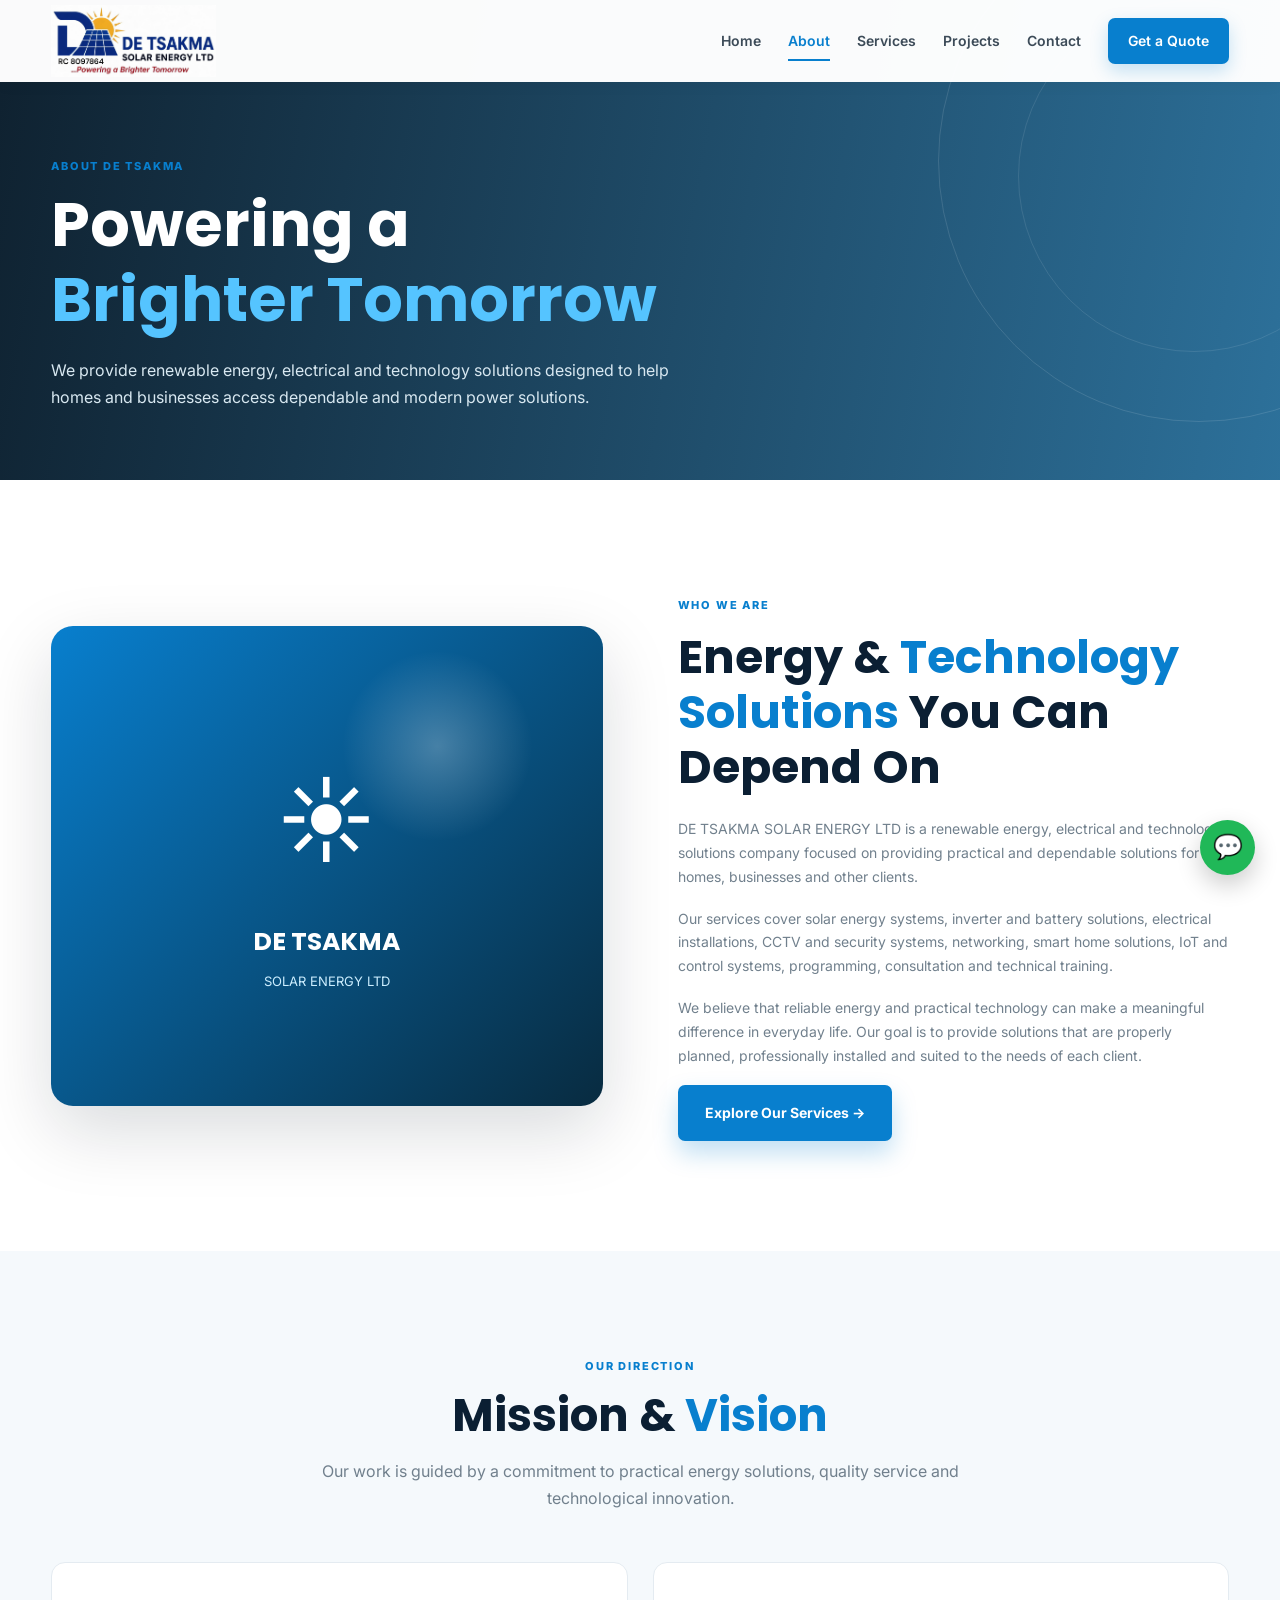
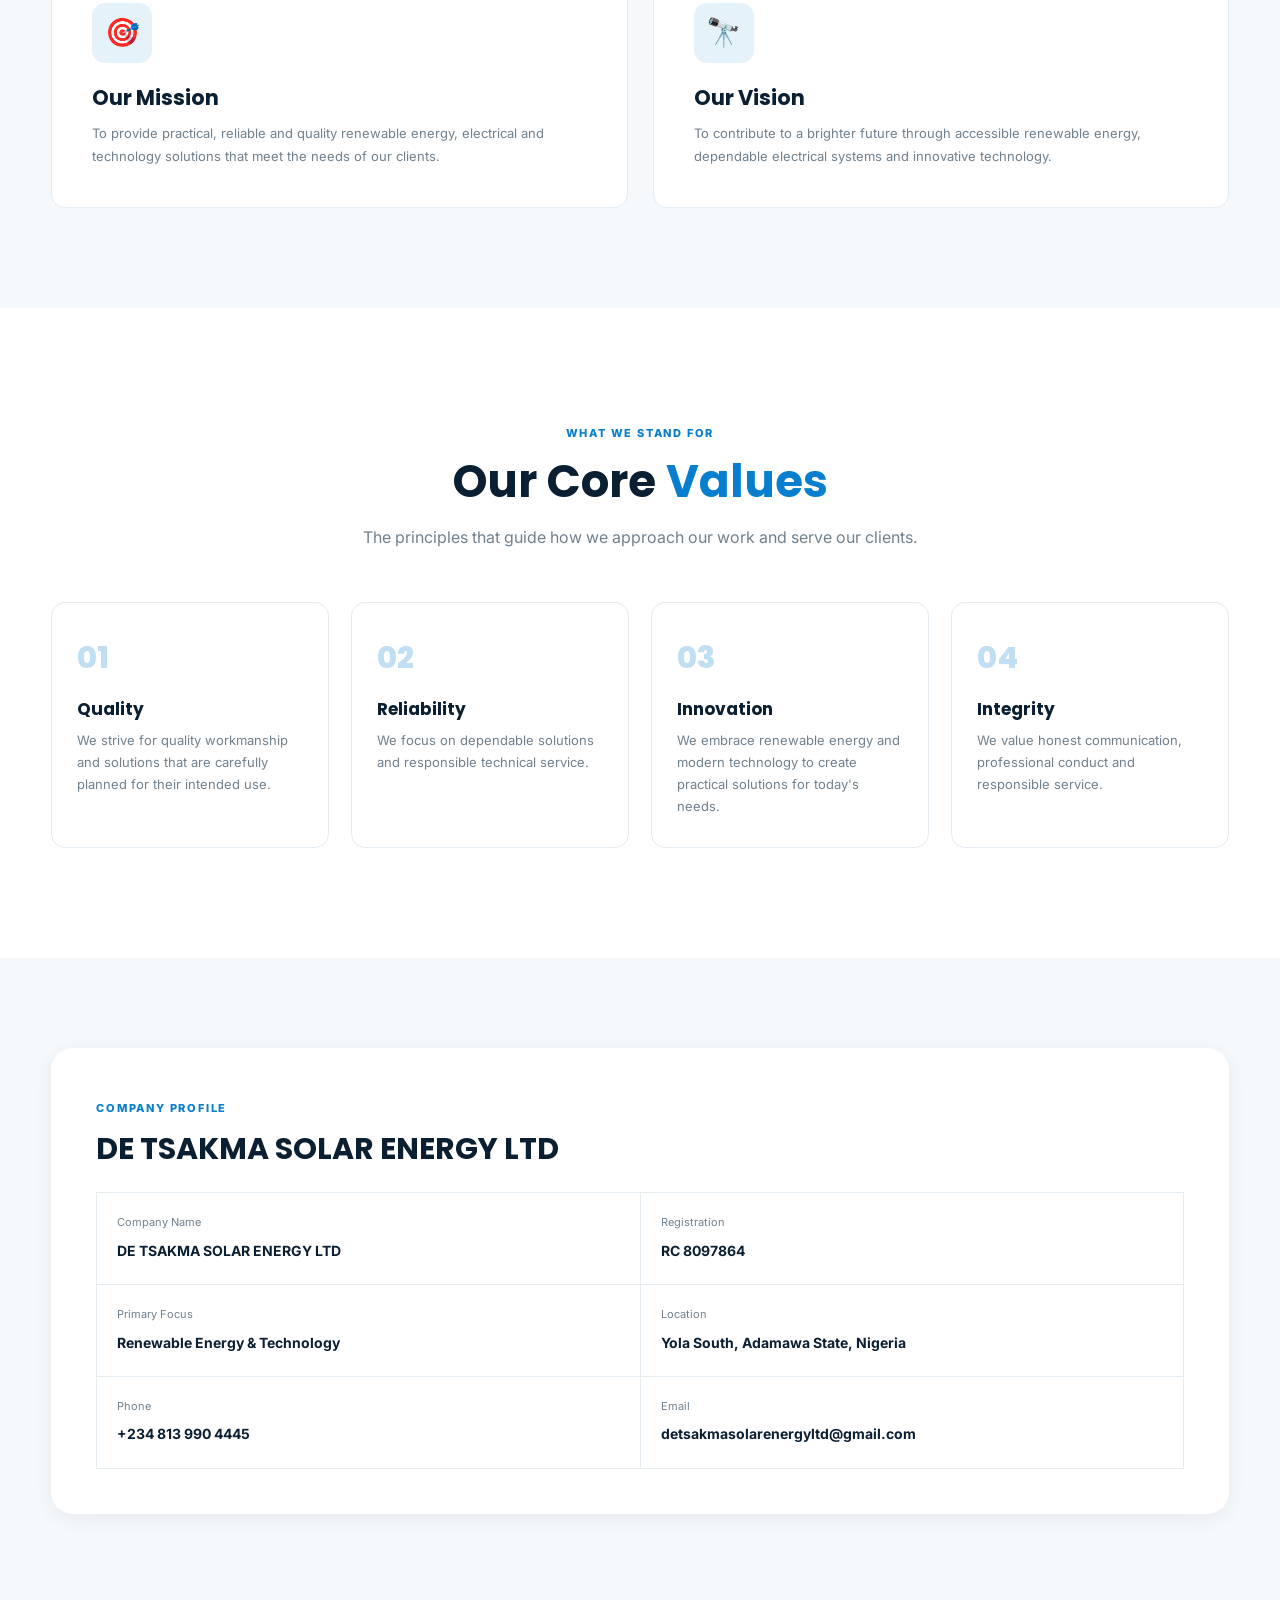
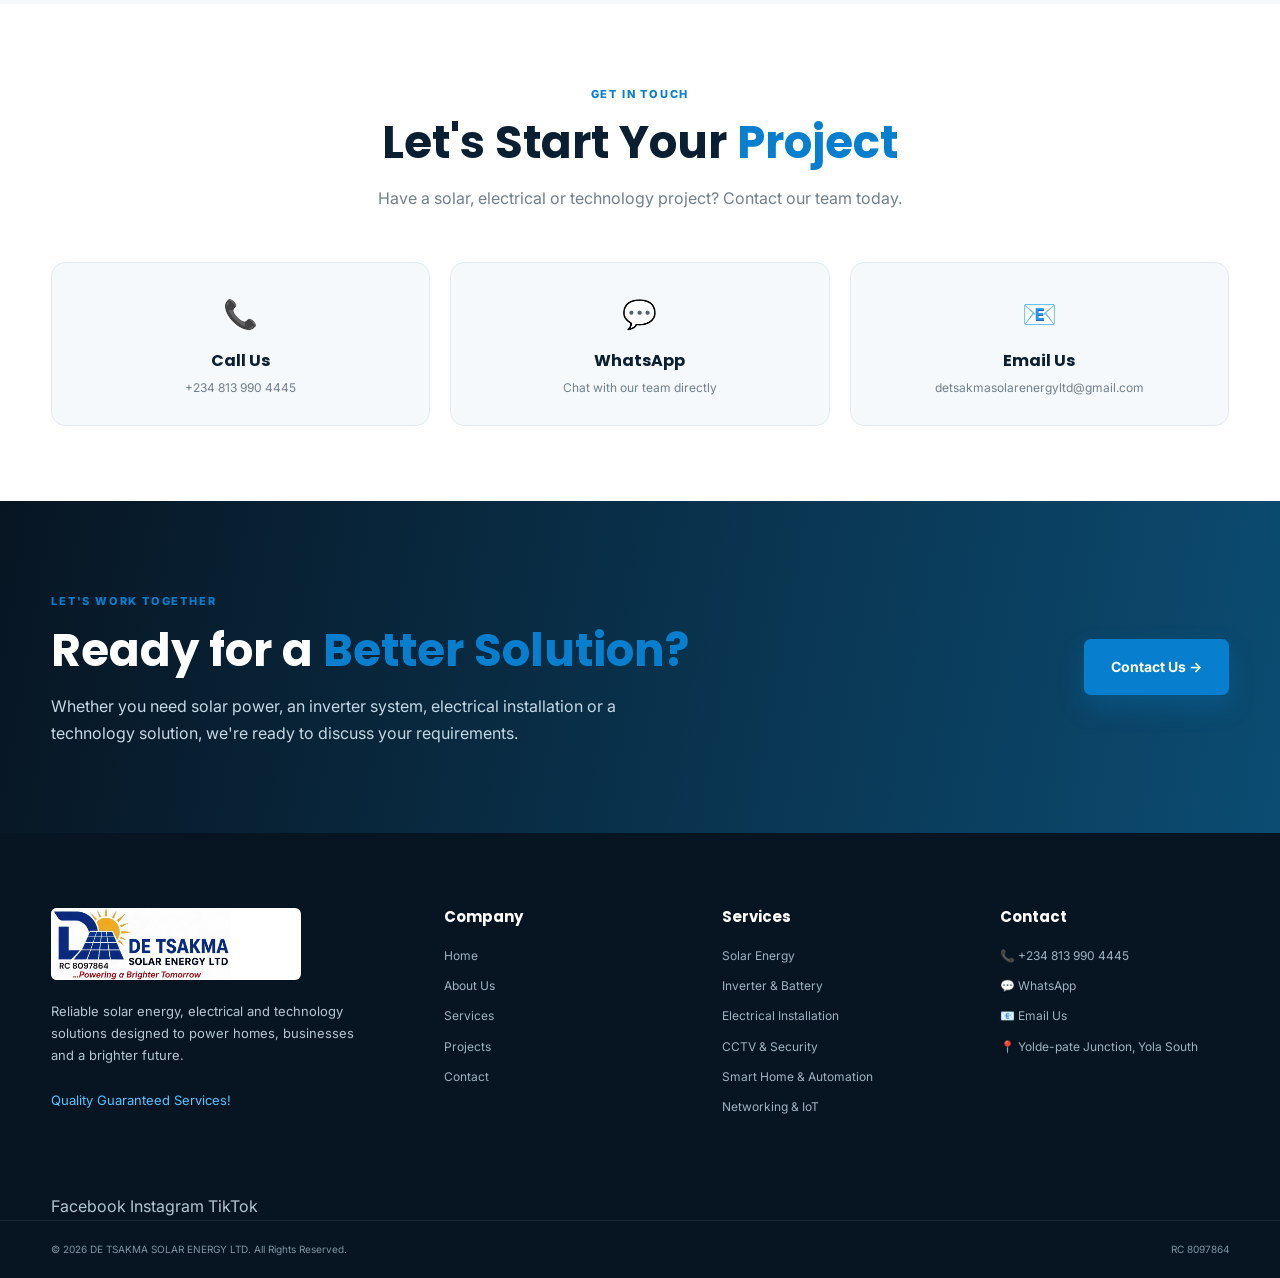
==== commit 79711f21: "Update company About page" ====
--- a/pages/about.html
+++ b/pages/about.html
@@ -2,40 +2,106 @@
 <html lang="en">
 
 <head>
+
     <meta charset="UTF-8">
 
-    <meta name="viewport" content="width=device-width, initial-scale=1.0">
-
-    <title>About Us | DE TSAKMA SOLAR ENERGY LTD</title>
+    <meta
+        name="viewport"
+        content="width=device-width, initial-scale=1.0"
+    >
+
+    <title>
+        About Us | DE TSAKMA SOLAR ENERGY LTD
+    </title>
 
     <meta
         name="description"
-        content="Learn about DE TSAKMA SOLAR ENERGY LTD, a renewable energy, electrical and technology solutions company."
+        content="Learn about DE TSAKMA SOLAR ENERGY LTD, a renewable energy, electrical and technology solutions company in Yola, Adamawa State, Nigeria."
     >
 
-    <link rel="preconnect" href="https://fonts.googleapis.com">
-
-    <link rel="preconnect"
-          href="https://fonts.gstatic.com"
-          crossorigin>
+    <meta
+        name="keywords"
+        content="DE TSAKMA Solar Energy, solar energy Yola, solar company Adamawa, renewable energy Nigeria, inverter installation Yola, electrical services Yola, CCTV Yola, smart home Nigeria"
+    >
+
+    <meta
+        name="author"
+        content="DE TSAKMA SOLAR ENERGY LTD"
+    >
+
+    <meta
+        name="robots"
+        content="index, follow"
+    >
+
+
+    <!-- =========================
+         OPEN GRAPH
+         ========================= -->
+
+    <meta
+        property="og:title"
+        content="About Us | DE TSAKMA SOLAR ENERGY LTD"
+    >
+
+    <meta
+        property="og:description"
+        content="Learn about DE TSAKMA SOLAR ENERGY LTD and our renewable energy, electrical and technology solutions."
+    >
+
+    <meta
+        property="og:type"
+        content="website"
+    >
+
+    <meta
+        property="og:image"
+        content="../images/logo.png"
+    >
+
+
+    <!-- =========================
+         FONTS
+         ========================= -->
+
+    <link
+        rel="preconnect"
+        href="https://fonts.googleapis.com"
+    >
+
+    <link
+        rel="preconnect"
+        href="https://fonts.gstatic.com"
+        crossorigin
+    >
 
     <link
         href="https://fonts.googleapis.com/css2?family=Inter:wght@400;500;600;700;800&family=Poppins:wght@500;600;700;800&display=swap"
         rel="stylesheet"
     >
 
-    <link rel="stylesheet" href="../css/style.css">
+
+    <!-- =========================
+         MAIN CSS
+         ========================= -->
+
+    <link
+        rel="stylesheet"
+        href="../css/style.css"
+    >
+
 
     <style>
 
-        /* =========================
+        /* =====================================================
            ABOUT PAGE
-           ========================= */
+           ===================================================== */
 
         .about-story {
             padding: 110px 0;
             background: white;
         }
+
 
         .story-grid {
             display: grid;
@@ -44,14 +110,17 @@
             align-items: center;
         }
 
+
         .story-visual {
             min-height: 480px;
             position: relative;
         }
 
+
         .story-box {
             width: 100%;
             min-height: 480px;
+
             border-radius: var(--radius-lg);
             overflow: hidden;
 
@@ -75,17 +144,22 @@
             color: white;
 
             box-shadow: var(--shadow-lg);
-        }
+
+            text-align: center;
+        }
+
 
         .story-box-icon {
             font-size: 95px;
             margin-bottom: 20px;
         }
 
+
         .story-box strong {
             font-family: "Poppins", sans-serif;
             font-size: 25px;
         }
+
 
         .story-box span {
             margin-top: 7px;
@@ -93,18 +167,22 @@
             font-size: 13px;
         }
 
+
         .story-content .section-label {
             margin-bottom: 15px;
         }
+
 
         .story-content h2 {
             font-size: clamp(30px, 4vw, 46px);
             margin-bottom: 22px;
         }
 
+
         .story-content h2 span {
             color: var(--primary);
         }
+
 
         .story-content p {
             color: var(--light-text);
@@ -113,14 +191,16 @@
         }
 
 
-        /* =========================
+
+        /* =====================================================
            MISSION / VISION
-           ========================= */
+           ===================================================== */
 
         .mission-section {
             padding: 100px 0;
             background: var(--light);
         }
+
 
         .mission-grid {
             display: grid;
@@ -128,49 +208,65 @@
             gap: 25px;
         }
 
+
         .mission-card {
             padding: 40px;
+
             background: white;
+
             border-radius: var(--radius-md);
+
             border: 1px solid var(--border);
+
             transition: var(--transition);
         }
+
 
         .mission-card:hover {
             transform: translateY(-5px);
             box-shadow: var(--shadow-md);
         }
 
+
         .mission-icon {
             width: 60px;
             height: 60px;
+
             border-radius: 13px;
+
             background: rgba(8,127,206,0.10);
+
             display: grid;
             place-items: center;
+
             font-size: 28px;
+
             margin-bottom: 22px;
         }
+
 
         .mission-card h3 {
             font-size: 21px;
             margin-bottom: 12px;
         }
 
+
         .mission-card p {
             color: var(--light-text);
             font-size: 13px;
         }
 
 
-        /* =========================
+
+        /* =====================================================
            VALUES
-           ========================= */
+           ===================================================== */
 
         .values-section {
             padding: 110px 0;
             background: white;
         }
+
 
         .values-grid {
             display: grid;
@@ -178,90 +274,200 @@
             gap: 22px;
         }
 
+
         .value-card {
             padding: 30px 25px;
+
             border: 1px solid var(--border);
+
             border-radius: var(--radius-md);
+
             background: white;
+
             transition: var(--transition);
         }
+
 
         .value-card:hover {
             transform: translateY(-6px);
+
             box-shadow: var(--shadow-md);
+
             border-color: rgba(8,127,206,0.20);
         }
+
 
         .value-number {
             color: rgba(8,127,206,0.25);
+
             font-family: "Poppins", sans-serif;
+
             font-size: 30px;
+
             font-weight: 800;
+
             margin-bottom: 15px;
         }
+
 
         .value-card h3 {
             font-size: 17px;
             margin-bottom: 10px;
         }
 
+
         .value-card p {
             color: var(--light-text);
             font-size: 13px;
         }
 
 
-        /* =========================
+
+        /* =====================================================
            COMPANY INFORMATION
-           ========================= */
+           ===================================================== */
 
         .company-info {
             padding: 90px 0;
             background: var(--light);
         }
 
+
         .company-info-box {
             padding: 45px;
+
             background: white;
+
             border-radius: var(--radius-lg);
+
             box-shadow: var(--shadow-sm);
         }
+
 
         .company-info-box h2 {
             font-size: 30px;
             margin-bottom: 25px;
         }
 
+
         .company-details {
             display: grid;
+
             grid-template-columns: 1fr 1fr;
+
             gap: 0;
+
             border-top: 1px solid var(--border);
+
             border-left: 1px solid var(--border);
         }
+
 
         .company-detail {
             padding: 20px;
+
             border-right: 1px solid var(--border);
+
             border-bottom: 1px solid var(--border);
         }
+
 
         .company-detail span {
             display: block;
+
             color: var(--light-text);
+
             font-size: 11px;
+
             margin-bottom: 5px;
         }
+
 
         .company-detail strong {
             color: var(--secondary);
+
             font-size: 14px;
         }
 
 
-        /* =========================
+
+        /* =====================================================
+           ABOUT CONTACT STRIP
+           ===================================================== */
+
+        .about-contact-strip {
+            padding: 75px 0;
+            background: white;
+        }
+
+
+        .about-contact-grid {
+            display: grid;
+
+            grid-template-columns:
+                repeat(3, 1fr);
+
+            gap: 20px;
+        }
+
+
+        .about-contact-card {
+            display: block;
+
+            padding: 28px 22px;
+
+            background: var(--light);
+
+            border: 1px solid var(--border);
+
+            border-radius: var(--radius-md);
+
+            text-align: center;
+
+            text-decoration: none;
+
+            transition: var(--transition);
+        }
+
+
+        .about-contact-card:hover {
+            transform: translateY(-5px);
+
+            box-shadow: var(--shadow-md);
+        }
+
+
+        .about-contact-card-icon {
+            font-size: 28px;
+
+            margin-bottom: 12px;
+        }
+
+
+        .about-contact-card h3 {
+            color: var(--secondary);
+
+            font-size: 16px;
+
+            margin-bottom: 8px;
+        }
+
+
+        .about-contact-card p {
+            color: var(--light-text);
+
+            font-size: 12px;
+
+            line-height: 1.6;
+
+            margin: 0;
+        }
+
+
+
+        /* =====================================================
            RESPONSIVE
-           ========================= */
+           ===================================================== */
 
         @media (max-width: 1050px) {
 
@@ -277,36 +483,49 @@
             .about-story,
             .mission-section,
             .values-section,
-            .company-info {
+            .company-info,
+            .about-contact-strip {
                 padding: 75px 0;
             }
 
+
             .story-grid {
                 grid-template-columns: 1fr;
+
                 gap: 45px;
             }
+
 
             .story-box,
             .story-visual {
                 min-height: 380px;
             }
 
+
             .mission-grid {
                 grid-template-columns: 1fr;
             }
 
+
             .values-grid {
                 grid-template-columns: 1fr;
             }
 
+
             .company-info-box {
                 padding: 28px;
             }
 
+
             .company-details {
                 grid-template-columns: 1fr;
             }
 
+
+            .about-contact-grid {
+                grid-template-columns: 1fr;
+            }
+
         }
 
     </style>
@@ -314,18 +533,768 @@
 </head>
 
 
+
 <body>
 
 
-    <!-- =========================
-         HEADER
-         ========================= -->
-
-    <header class="header">
-
-        <div class="container nav-container">
-
-            <a href="../index.html" class="logo">
+<!-- =====================================================
+     HEADER
+     ===================================================== -->
+
+<header class="header">
+
+    <div class="container nav-container">
+
+
+        <!-- LOGO -->
+
+        <a
+            href="../index.html"
+            class="logo"
+            aria-label="DE TSAKMA SOLAR ENERGY LTD Home"
+        >
+
+            <img
+                src="../images/logo.png"
+                alt="DE TSAKMA SOLAR ENERGY LTD"
+            >
+
+        </a>
+
+
+        <!-- MOBILE MENU -->
+
+        <button
+            class="menu-toggle"
+            type="button"
+            aria-label="Open navigation menu"
+            aria-expanded="false"
+            aria-controls="navbar"
+        >
+            ☰
+        </button>
+
+
+        <!-- NAVIGATION -->
+
+        <nav
+            class="navbar"
+            id="navbar"
+            aria-label="Main navigation"
+        >
+
+            <a href="../index.html">
+                Home
+            </a>
+
+
+            <a
+                href="about.html"
+                class="active"
+            >
+                About
+            </a>
+
+
+            <a href="services.html">
+                Services
+            </a>
+
+
+            <a href="projects.html">
+                Projects
+            </a>
+
+
+            <a href="contact.html">
+                Contact
+            </a>
+
+
+            <a
+                href="contact.html"
+                class="nav-quote"
+            >
+                Get a Quote
+            </a>
+
+        </nav>
+
+    </div>
+
+</header>
+
+
+
+<!-- =====================================================
+     PAGE HERO
+     ===================================================== -->
+
+<section class="page-hero">
+
+    <div class="container page-hero-content">
+
+        <span class="section-label">
+            ABOUT DE TSAKMA
+        </span>
+
+
+        <h1>
+
+            Powering a
+
+            <span>
+                Brighter Tomorrow
+            </span>
+
+        </h1>
+
+
+        <p>
+            We provide renewable energy, electrical and technology
+            solutions designed to help homes and businesses access
+            dependable and modern power solutions.
+        </p>
+
+    </div>
+
+</section>
+
+
+
+<!-- =====================================================
+     COMPANY STORY
+     ===================================================== -->
+
+<section class="about-story">
+
+    <div class="container story-grid">
+
+
+        <!-- VISUAL -->
+
+        <div class="story-visual">
+
+            <div class="story-box">
+
+                <div class="story-box-icon">
+                    ☀️
+                </div>
+
+
+                <strong>
+                    DE TSAKMA
+                </strong>
+
+
+                <span>
+                    SOLAR ENERGY LTD
+                </span>
+
+            </div>
+
+        </div>
+
+
+
+        <!-- CONTENT -->
+
+        <div class="story-content">
+
+            <span class="section-label">
+                WHO WE ARE
+            </span>
+
+
+            <h2>
+
+                Energy &
+
+                <span>
+                    Technology Solutions
+                </span>
+
+                You Can Depend On
+
+            </h2>
+
+
+            <p>
+                DE TSAKMA SOLAR ENERGY LTD is a renewable energy,
+                electrical and technology solutions company focused
+                on providing practical and dependable solutions for
+                homes, businesses and other clients.
+            </p>
+
+
+            <p>
+                Our services cover solar energy systems, inverter
+                and battery solutions, electrical installations,
+                CCTV and security systems, networking, smart home
+                solutions, IoT and control systems, programming,
+                consultation and technical training.
+            </p>
+
+
+            <p>
+                We believe that reliable energy and practical
+                technology can make a meaningful difference in
+                everyday life. Our goal is to provide solutions
+                that are properly planned, professionally installed
+                and suited to the needs of each client.
+            </p>
+
+
+            <a
+                href="services.html"
+                class="btn btn-primary"
+            >
+                Explore Our Services →
+            </a>
+
+        </div>
+
+    </div>
+
+</section>
+
+
+
+<!-- =====================================================
+     MISSION & VISION
+     ===================================================== -->
+
+<section class="mission-section">
+
+    <div class="container">
+
+
+        <div class="section-heading">
+
+            <span class="section-label">
+                OUR DIRECTION
+            </span>
+
+
+            <h2>
+
+                Mission &
+
+                <span>
+                    Vision
+                </span>
+
+            </h2>
+
+
+            <p>
+                Our work is guided by a commitment to practical
+                energy solutions, quality service and technological
+                innovation.
+            </p>
+
+        </div>
+
+
+
+        <div class="mission-grid">
+
+
+            <!-- MISSION -->
+
+            <div class="mission-card">
+
+                <div class="mission-icon">
+                    🎯
+                </div>
+
+
+                <h3>
+                    Our Mission
+                </h3>
+
+
+                <p>
+                    To provide practical, reliable and quality
+                    renewable energy, electrical and technology
+                    solutions that meet the needs of our clients.
+                </p>
+
+            </div>
+
+
+
+            <!-- VISION -->
+
+            <div class="mission-card">
+
+                <div class="mission-icon">
+                    🔭
+                </div>
+
+
+                <h3>
+                    Our Vision
+                </h3>
+
+
+                <p>
+                    To contribute to a brighter future through
+                    accessible renewable energy, dependable
+                    electrical systems and innovative technology.
+                </p>
+
+            </div>
+
+        </div>
+
+    </div>
+
+</section>
+
+
+
+<!-- =====================================================
+     CORE VALUES
+     ===================================================== -->
+
+<section class="values-section">
+
+    <div class="container">
+
+
+        <div class="section-heading">
+
+            <span class="section-label">
+                WHAT WE STAND FOR
+            </span>
+
+
+            <h2>
+
+                Our Core
+
+                <span>
+                    Values
+                </span>
+
+            </h2>
+
+
+            <p>
+                The principles that guide how we approach our
+                work and serve our clients.
+            </p>
+
+        </div>
+
+
+
+        <div class="values-grid">
+
+
+            <!-- QUALITY -->
+
+            <div class="value-card">
+
+                <div class="value-number">
+                    01
+                </div>
+
+
+                <h3>
+                    Quality
+                </h3>
+
+
+                <p>
+                    We strive for quality workmanship and solutions
+                    that are carefully planned for their intended use.
+                </p>
+
+            </div>
+
+
+
+            <!-- RELIABILITY -->
+
+            <div class="value-card">
+
+                <div class="value-number">
+                    02
+                </div>
+
+
+                <h3>
+                    Reliability
+                </h3>
+
+
+                <p>
+                    We focus on dependable solutions and responsible
+                    technical service.
+                </p>
+
+            </div>
+
+
+
+            <!-- INNOVATION -->
+
+            <div class="value-card">
+
+                <div class="value-number">
+                    03
+                </div>
+
+
+                <h3>
+                    Innovation
+                </h3>
+
+
+                <p>
+                    We embrace renewable energy and modern technology
+                    to create practical solutions for today's needs.
+                </p>
+
+            </div>
+
+
+
+            <!-- INTEGRITY -->
+
+            <div class="value-card">
+
+                <div class="value-number">
+                    04
+                </div>
+
+
+                <h3>
+                    Integrity
+                </h3>
+
+
+                <p>
+                    We value honest communication, professional
+                    conduct and responsible service.
+                </p>
+
+            </div>
+
+        </div>
+
+    </div>
+
+</section>
+
+
+
+<!-- =====================================================
+     COMPANY INFORMATION
+     ===================================================== -->
+
+<section class="company-info">
+
+    <div class="container">
+
+        <div class="company-info-box">
+
+
+            <span class="section-label">
+                COMPANY PROFILE
+            </span>
+
+
+            <h2>
+                DE TSAKMA SOLAR ENERGY LTD
+            </h2>
+
+
+            <div class="company-details">
+
+
+                <div class="company-detail">
+
+                    <span>
+                        Company Name
+                    </span>
+
+                    <strong>
+                        DE TSAKMA SOLAR ENERGY LTD
+                    </strong>
+
+                </div>
+
+
+
+                <div class="company-detail">
+
+                    <span>
+                        Registration
+                    </span>
+
+                    <strong>
+                        RC 8097864
+                    </strong>
+
+                </div>
+
+
+
+                <div class="company-detail">
+
+                    <span>
+                        Primary Focus
+                    </span>
+
+                    <strong>
+                        Renewable Energy & Technology
+                    </strong>
+
+                </div>
+
+
+
+                <div class="company-detail">
+
+                    <span>
+                        Location
+                    </span>
+
+                    <strong>
+                        Yola South, Adamawa State, Nigeria
+                    </strong>
+
+                </div>
+
+
+
+                <div class="company-detail">
+
+                    <span>
+                        Phone
+                    </span>
+
+                    <strong>
+                        +234 813 990 4445
+                    </strong>
+
+                </div>
+
+
+
+                <div class="company-detail">
+
+                    <span>
+                        Email
+                    </span>
+
+                    <strong>
+                        detsakmasolarenergyltd@gmail.com
+                    </strong>
+
+                </div>
+
+            </div>
+
+        </div>
+
+    </div>
+
+</section>
+
+
+
+<!-- =====================================================
+     CONTACT STRIP
+     ===================================================== -->
+
+<section class="about-contact-strip">
+
+    <div class="container">
+
+
+        <div class="section-heading">
+
+            <span class="section-label">
+                GET IN TOUCH
+            </span>
+
+
+            <h2>
+
+                Let's Start Your
+
+                <span>
+                    Project
+                </span>
+
+            </h2>
+
+
+            <p>
+                Have a solar, electrical or technology project?
+                Contact our team today.
+            </p>
+
+        </div>
+
+
+
+        <div class="about-contact-grid">
+
+
+            <!-- CALL -->
+
+            <a
+                href="tel:+2348139904445"
+                class="about-contact-card"
+            >
+
+                <div class="about-contact-card-icon">
+                    📞
+                </div>
+
+
+                <h3>
+                    Call Us
+                </h3>
+
+
+                <p>
+                    +234 813 990 4445
+                </p>
+
+            </a>
+
+
+
+            <!-- WHATSAPP -->
+
+            <a
+                href="https://wa.me/2348139904445"
+                class="about-contact-card"
+                target="_blank"
+                rel="noopener"
+            >
+
+                <div class="about-contact-card-icon">
+                    💬
+                </div>
+
+
+                <h3>
+                    WhatsApp
+                </h3>
+
+
+                <p>
+                    Chat with our team directly
+                </p>
+
+            </a>
+
+
+
+            <!-- EMAIL -->
+
+            <a
+                href="mailto:detsakmasolarenergyltd@gmail.com"
+                class="about-contact-card"
+            >
+
+                <div class="about-contact-card-icon">
+                    📧
+                </div>
+
+
+                <h3>
+                    Email Us
+                </h3>
+
+
+                <p>
+                    detsakmasolarenergyltd@gmail.com
+                </p>
+
+            </a>
+
+        </div>
+
+    </div>
+
+</section>
+
+
+
+<!-- =====================================================
+     CALL TO ACTION
+     ===================================================== -->
+
+<section class="quote-section">
+
+    <div class="container quote-container">
+
+
+        <div>
+
+            <span class="section-label">
+                LET'S WORK TOGETHER
+            </span>
+
+
+            <h2>
+
+                Ready for a
+
+                <span>
+                    Better Solution?
+                </span>
+
+            </h2>
+
+
+            <p>
+                Whether you need solar power, an inverter system,
+                electrical installation or a technology solution,
+                we're ready to discuss your requirements.
+            </p>
+
+        </div>
+
+
+        <a
+            href="contact.html"
+            class="btn btn-primary"
+        >
+            Contact Us →
+        </a>
+
+    </div>
+
+</section>
+
+
+
+<!-- =====================================================
+     FOOTER
+     ===================================================== -->
+
+<footer class="footer">
+
+    <div class="container footer-grid">
+
+
+        <!-- BRAND -->
+
+        <div class="footer-brand">
+
+            <a
+                href="../index.html"
+                class="logo footer-logo"
+            >
 
                 <img
                     src="../images/logo.png"
@@ -335,610 +1304,229 @@
             </a>
 
 
-            <nav class="navbar">
-
-                <a href="../index.html">
-                    Home
-                </a>
-
-                <a href="about.html" class="active">
-                    About
-                </a>
-
-                <a href="services.html">
-                    Services
-                </a>
-
-                <a href="projects.html">
-                    Projects
-                </a>
-
-                <a href="contact.html">
-                    Contact
-                </a>
-
-                <a href="contact.html" class="nav-quote">
-                    Get a Quote
-                </a>
-
-            </nav>
-
-
-            <button
-                class="menu-toggle"
-                aria-label="Open navigation menu"
-                aria-expanded="false"
+            <p>
+                Reliable solar energy, electrical and technology
+                solutions designed to power homes, businesses
+                and a brighter future.
+            </p>
+
+
+            <span class="slogan">
+                Quality Guaranteed Services!
+            </span>
+
+        </div>
+
+
+
+        <!-- COMPANY -->
+
+        <div class="footer-column">
+
+            <h3>
+                Company
+            </h3>
+
+
+            <a href="../index.html">
+                Home
+            </a>
+
+
+            <a href="about.html">
+                About Us
+            </a>
+
+
+            <a href="services.html">
+                Services
+            </a>
+
+
+            <a href="projects.html">
+                Projects
+            </a>
+
+
+            <a href="contact.html">
+                Contact
+            </a>
+
+        </div>
+
+
+
+        <!-- SERVICES -->
+
+        <div class="footer-column">
+
+            <h3>
+                Services
+            </h3>
+
+
+            <a href="services.html">
+                Solar Energy
+            </a>
+
+
+            <a href="services.html">
+                Inverter & Battery
+            </a>
+
+
+            <a href="services.html">
+                Electrical Installation
+            </a>
+
+
+            <a href="services.html">
+                CCTV & Security
+            </a>
+
+
+            <a href="services.html">
+                Smart Home & Automation
+            </a>
+
+
+            <a href="services.html">
+                Networking & IoT
+            </a>
+
+        </div>
+
+
+
+        <!-- CONTACT -->
+
+        <div class="footer-column">
+
+            <h3>
+                Contact
+            </h3>
+
+
+            <a href="tel:+2348139904445">
+                📞 +234 813 990 4445
+            </a>
+
+
+            <a
+                href="https://wa.me/2348139904445"
+                target="_blank"
+                rel="noopener"
             >
-                ☰
-            </button>
+                💬 WhatsApp
+            </a>
+
+
+            <a
+                href="mailto:detsakmasolarenergyltd@gmail.com"
+            >
+                📧 Email Us
+            </a>
+
+
+            <a
+                href="https://maps.app.goo.gl/gqwgfFvJYXa3xNCa8"
+                target="_blank"
+                rel="noopener"
+            >
+                📍 Yolde-pate Junction,
+                Yola South
+            </a>
 
         </div>
 
-    </header>
-
-
-
-    <!-- =========================
-         PAGE HERO
-         ========================= -->
-
-    <section class="page-hero">
-
-        <div class="container page-hero-content">
-
-            <span class="section-label">
-                ABOUT DE TSAKMA
-            </span>
-
-            <h1>
-                Powering a
-                <span>Brighter Tomorrow</span>
-            </h1>
+    </div>
+
+
+
+    <!-- SOCIAL LINKS -->
+
+    <div class="container footer-social">
+
+        <a
+            href="https://www.facebook.com/Weacneconabtebjambexamhelp"
+            target="_blank"
+            rel="noopener"
+        >
+            Facebook
+        </a>
+
+
+        <a
+            href="https://www.instagram.com/nehemiah.peter?igsi=cjE2OXc5NGVvcmI1"
+            target="_blank"
+            rel="noopener"
+        >
+            Instagram
+        </a>
+
+
+        <a
+            href="https://www.tiktok.com/@shugabatsakma?_r=1&_t=ZS-99IbSkoyktB"
+            target="_blank"
+            rel="noopener"
+        >
+            TikTok
+        </a>
+
+    </div>
+
+
+
+    <!-- FOOTER BOTTOM -->
+
+    <div class="footer-bottom">
+
+        <div class="container">
 
             <p>
-                We provide renewable energy, electrical and technology
-                solutions designed to help homes and businesses access
-                dependable and modern power solutions.
+                ©
+                <span data-current-year>
+                    2026
+                </span>
+                DE TSAKMA SOLAR ENERGY LTD.
+                All Rights Reserved.
             </p>
 
+
+            <p>
+                RC 8097864
+            </p>
+
         </div>
 
-    </section>
-
-
-
-    <!-- =========================
-         COMPANY STORY
-         ========================= -->
-
-    <section class="about-story">
-
-        <div class="container story-grid">
-
-
-            <div class="story-visual">
-
-                <div class="story-box">
-
-                    <div class="story-box-icon">
-                        ☀️
-                    </div>
-
-                    <strong>
-                        DE TSAKMA
-                    </strong>
-
-                    <span>
-                        SOLAR ENERGY LTD
-                    </span>
-
-                </div>
-
-            </div>
-
-
-            <div class="story-content">
-
-                <span class="section-label">
-                    WHO WE ARE
-                </span>
-
-                <h2>
-                    Energy &
-                    <span>Technology Solutions</span>
-                    You Can Depend On
-                </h2>
-
-                <p>
-                    DE TSAKMA SOLAR ENERGY LTD is a company focused on
-                    renewable energy, electrical installations and
-                    technology solutions.
-                </p>
-
-                <p>
-                    Our services cover solar energy systems, inverter
-                    and battery solutions, electrical installations,
-                    CCTV, networking, smart home solutions, IoT and
-                    control systems, programming, consultation and
-                    technical training.
-                </p>
-
-                <p>
-                    We believe that reliable energy and practical
-                    technology can make a meaningful difference in
-                    homes, businesses and communities.
-                </p>
-
-                <a
-                    href="services.html"
-                    class="btn btn-primary"
-                >
-                    Explore Our Services →
-                </a>
-
-            </div>
-
-        </div>
-
-    </section>
-
-
-
-    <!-- =========================
-         MISSION & VISION
-         ========================= -->
-
-    <section class="mission-section">
-
-        <div class="container">
-
-            <div class="section-heading">
-
-                <span class="section-label">
-                    OUR DIRECTION
-                </span>
-
-                <h2>
-                    Mission &
-                    <span>Vision</span>
-                </h2>
-
-                <p>
-                    Our work is guided by a commitment to practical
-                    energy solutions, quality service and technological
-                    innovation.
-                </p>
-
-            </div>
-
-
-            <div class="mission-grid">
-
-
-                <div class="mission-card">
-
-                    <div class="mission-icon">
-                        🎯
-                    </div>
-
-                    <h3>
-                        Our Mission
-                    </h3>
-
-                    <p>
-                        To provide practical, reliable and quality
-                        renewable energy, electrical and technology
-                        solutions that meet the needs of our clients.
-                    </p>
-
-                </div>
-
-
-                <div class="mission-card">
-
-                    <div class="mission-icon">
-                        🔭
-                    </div>
-
-                    <h3>
-                        Our Vision
-                    </h3>
-
-                    <p>
-                        To contribute to a brighter future through
-                        accessible renewable energy, dependable
-                        electrical systems and innovative technology.
-                    </p>
-
-                </div>
-
-            </div>
-
-        </div>
-
-    </section>
-
-
-
-    <!-- =========================
-         CORE VALUES
-         ========================= -->
-
-    <section class="values-section">
-
-        <div class="container">
-
-            <div class="section-heading">
-
-                <span class="section-label">
-                    WHAT WE STAND FOR
-                </span>
-
-                <h2>
-                    Our Core
-                    <span>Values</span>
-                </h2>
-
-                <p>
-                    The principles that guide how we approach our
-                    work and serve our clients.
-                </p>
-
-            </div>
-
-
-            <div class="values-grid">
-
-
-                <div class="value-card">
-
-                    <div class="value-number">
-                        01
-                    </div>
-
-                    <h3>
-                        Quality
-                    </h3>
-
-                    <p>
-                        We strive for quality workmanship and solutions
-                        that are carefully planned for their intended use.
-                    </p>
-
-                </div>
-
-
-                <div class="value-card">
-
-                    <div class="value-number">
-                        02
-                    </div>
-
-                    <h3>
-                        Reliability
-                    </h3>
-
-                    <p>
-                        We focus on dependable solutions and responsible
-                        technical service.
-                    </p>
-
-                </div>
-
-
-                <div class="value-card">
-
-                    <div class="value-number">
-                        03
-                    </div>
-
-                    <h3>
-                        Innovation
-                    </h3>
-
-                    <p>
-                        We embrace renewable energy and modern technology
-                        to create practical solutions for today's needs.
-                    </p>
-
-                </div>
-
-
-                <div class="value-card">
-
-                    <div class="value-number">
-                        04
-                    </div>
-
-                    <h3>
-                        Integrity
-                    </h3>
-
-                    <p>
-                        We value honest communication, professional
-                        conduct and responsible service.
-                    </p>
-
-                </div>
-
-            </div>
-
-        </div>
-
-    </section>
-
-
-
-    <!-- =========================
-         COMPANY INFORMATION
-         ========================= -->
-
-    <section class="company-info">
-
-        <div class="container">
-
-            <div class="company-info-box">
-
-                <span class="section-label">
-                    COMPANY PROFILE
-                </span>
-
-                <h2>
-                    DE TSAKMA SOLAR ENERGY LTD
-                </h2>
-
-
-                <div class="company-details">
-
-                    <div class="company-detail">
-
-                        <span>
-                            Company Name
-                        </span>
-
-                        <strong>
-                            DE TSAKMA SOLAR ENERGY LTD
-                        </strong>
-
-                    </div>
-
-
-                    <div class="company-detail">
-
-                        <span>
-                            Registration
-                        </span>
-
-                        <strong>
-                            RC 8097864
-                        </strong>
-
-                    </div>
-
-
-                    <div class="company-detail">
-
-                        <span>
-                            Primary Focus
-                        </span>
-
-                        <strong>
-                            Renewable Energy & Technology
-                        </strong>
-
-                    </div>
-
-
-                    <div class="company-detail">
-
-                        <span>
-                            Services
-                        </span>
-
-                        <strong>
-                            Solar, Electrical & Technology Solutions
-                        </strong>
-
-                    </div>
-
-                </div>
-
-            </div>
-
-        </div>
-
-    </section>
-
-
-
-    <!-- =========================
-         CALL TO ACTION
-         ========================= -->
-
-    <section class="quote-section">
-
-        <div class="container quote-container">
-
-            <div>
-
-                <span class="section-label">
-                    LET'S WORK TOGETHER
-                </span>
-
-                <h2>
-                    Ready for a
-                    <span>Better Solution?</span>
-                </h2>
-
-                <p>
-                    Whether you need solar power, an inverter system,
-                    electrical installation or a technology solution,
-                    we're ready to discuss your requirements.
-                </p>
-
-            </div>
-
-
-            <a
-                href="contact.html"
-                class="btn btn-primary"
-            >
-                Contact Us →
-            </a>
-
-        </div>
-
-    </section>
-
-
-
-    <!-- =========================
-         FOOTER
-         ========================= -->
-
-    <footer class="footer">
-
-        <div class="container footer-grid">
-
-
-            <div class="footer-brand">
-
-                <a
-                    href="../index.html"
-                    class="logo footer-logo"
-                >
-
-                    <img
-                        src="../images/logo.png"
-                        alt="DE TSAKMA SOLAR ENERGY LTD"
-                    >
-
-                </a>
-
-                <p>
-                    Renewable energy, electrical and technology
-                    solutions designed to power homes, businesses
-                    and a brighter future.
-                </p>
-
-                <span class="slogan">
-                    …Powering a Brighter Tomorrow
-                </span>
-
-            </div>
-
-
-            <div class="footer-column">
-
-                <h3>
-                    Company
-                </h3>
-
-                <a href="../index.html">
-                    Home
-                </a>
-
-                <a href="about.html">
-                    About Us
-                </a>
-
-                <a href="services.html">
-                    Services
-                </a>
-
-                <a href="projects.html">
-                    Projects
-                </a>
-
-            </div>
-
-
-            <div class="footer-column">
-
-                <h3>
-                    Services
-                </h3>
-
-                <a href="services.html">
-                    Solar Energy
-                </a>
-
-                <a href="services.html">
-                    Inverter & Battery
-                </a>
-
-                <a href="services.html">
-                    Electrical Installation
-                </a>
-
-                <a href="services.html">
-                    CCTV & Security
-                </a>
-
-            </div>
-
-
-            <div class="footer-column">
-
-                <h3>
-                    Contact
-                </h3>
-
-                <a href="contact.html">
-                    Contact Us
-                </a>
-
-                <a href="contact.html">
-                    Request a Quote
-                </a>
-
-                <p>
-                    DE TSAKMA SOLAR ENERGY LTD
-                </p>
-
-            </div>
-
-        </div>
-
-
-        <div class="footer-bottom">
-
-            <div class="container">
-
-                <p>
-                    © 2026 DE TSAKMA SOLAR ENERGY LTD.
-                    All Rights Reserved.
-                </p>
-
-                <p>
-                    RC 8097864
-                </p>
-
-            </div>
-
-        </div>
-
-    </footer>
-
-
-
-    <!-- =========================
-         WHATSAPP
-         ========================= -->
-
-    <a
-        href="https://wa.me/"
-        class="whatsapp-button"
-        target="_blank"
-        rel="noopener"
-        aria-label="Chat with DE TSAKMA SOLAR ENERGY LTD on WhatsApp"
-    >
-        💬
-    </a>
-
-
-
-    <script src="../js/script.js"></script>
+    </div>
+
+</footer>
+
+
+
+<!-- =====================================================
+     FLOATING WHATSAPP
+     ===================================================== -->
+
+<a
+    href="https://wa.me/2348139904445"
+    class="whatsapp-button"
+    target="_blank"
+    rel="noopener"
+    aria-label="Chat with DE TSAKMA SOLAR ENERGY LTD on WhatsApp"
+>
+    💬
+</a>
+
+
+
+<!-- =====================================================
+     JAVASCRIPT
+     ===================================================== -->
+
+<script src="../js/script.js"></script>
+
 
 </body>
 
--- a/css/style.css
+++ b/css/style.css
@@ -1349,3 +1349,143 @@
         height: 60px;
     }
 }
+
+
+/* =========================
+   MOBILE NAVIGATION
+   ========================= */
+
+.navbar.show {
+    display: flex;
+}
+
+.header.scrolled {
+    box-shadow: var(--shadow-sm);
+}
+
+
+@media (max-width: 760px) {
+
+    .navbar {
+        display: none;
+        position: absolute;
+        top: 100%;
+        left: 0;
+        right: 0;
+
+        padding: 20px;
+
+        background: white;
+
+        flex-direction: column;
+        align-items: stretch;
+
+        gap: 5px;
+
+        box-shadow: var(--shadow-md);
+    }
+
+    .navbar.show {
+        display: flex;
+    }
+
+    .navbar a {
+        width: 100%;
+        padding: 13px 15px;
+    }
+
+    .navbar .nav-quote {
+        text-align: center;
+        margin-top: 8px;
+    }
+
+    .menu-toggle {
+        display: flex;
+        align-items: center;
+        justify-content: center;
+
+        width: 42px;
+        height: 42px;
+
+        border: 1px solid var(--border);
+        border-radius: 8px;
+
+        background: white;
+        color: var(--secondary);
+
+        font-size: 22px;
+        cursor: pointer;
+    }
+
+}
+
+/* =====================================================
+   HOMEPAGE CONTACT LINKS
+   ===================================================== */
+
+.contact-link {
+    color: inherit;
+    text-decoration: none;
+    transition: var(--transition);
+}
+
+
+.contact-link:hover {
+    color: var(--primary);
+}
+
+
+.form-success {
+    display: none;
+
+    margin-top: 12px;
+    padding: 12px 15px;
+
+    border-radius: 8px;
+
+    font-size: 12px;
+    line-height: 1.6;
+
+    background: rgba(8, 127, 206, 0.08);
+
+    border: 1px solid rgba(8, 127, 206, 0.15);
+}
+
+
+/* =====================================================
+   FOOTER LOGO
+   ===================================================== */
+
+.footer-logo img {
+    display: block;
+    max-width: 180px;
+    height: auto;
+}
+
+
+/* =====================================================
+   CONTACT LINKS ON DARK BACKGROUNDS
+   ===================================================== */
+
+.contact-info .contact-link {
+    display: inline-block;
+    color: inherit;
+}
+
+
+.contact-info .contact-link:hover {
+    color: #73c8f5;
+}
+
+
+/* =====================================================
+   MOBILE CONTACT
+   ===================================================== */
+
+@media (max-width: 600px) {
+
+    .contact-link {
+        word-break: break-word;
+    }
+
+}
